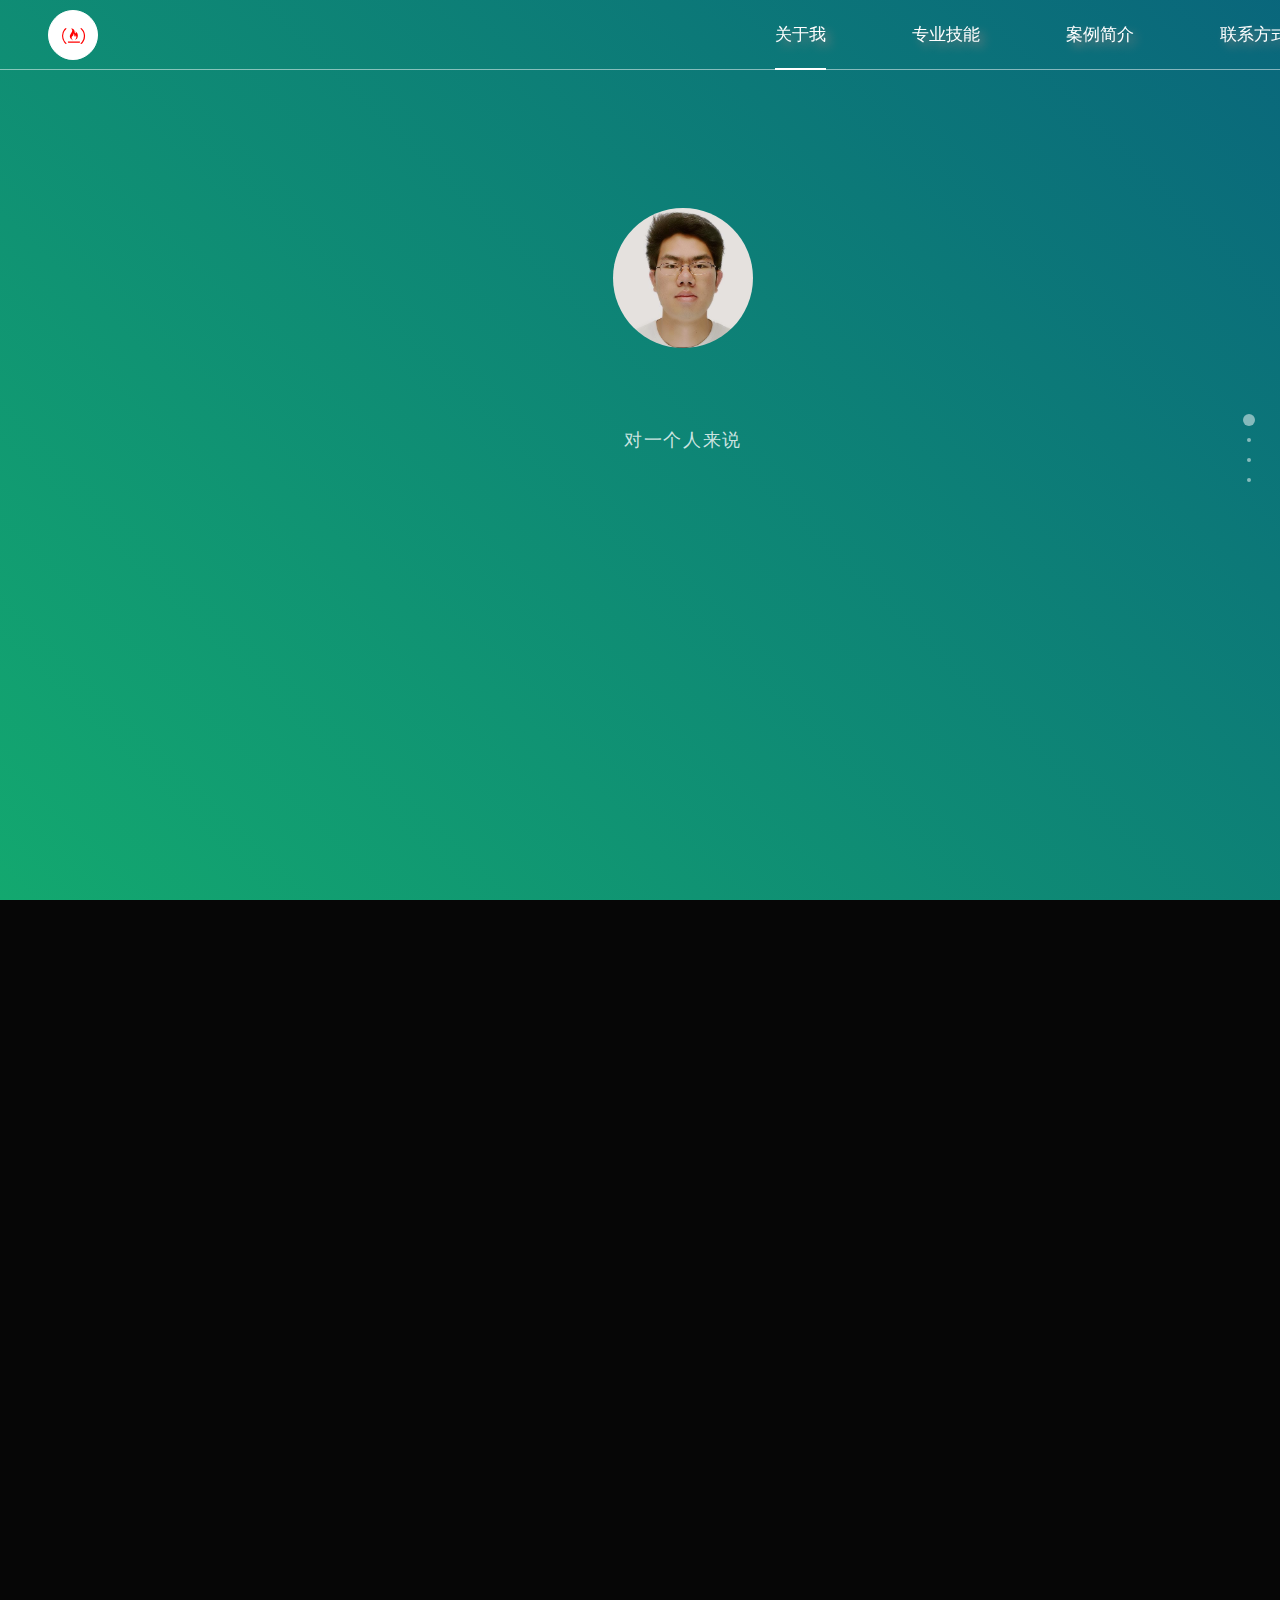
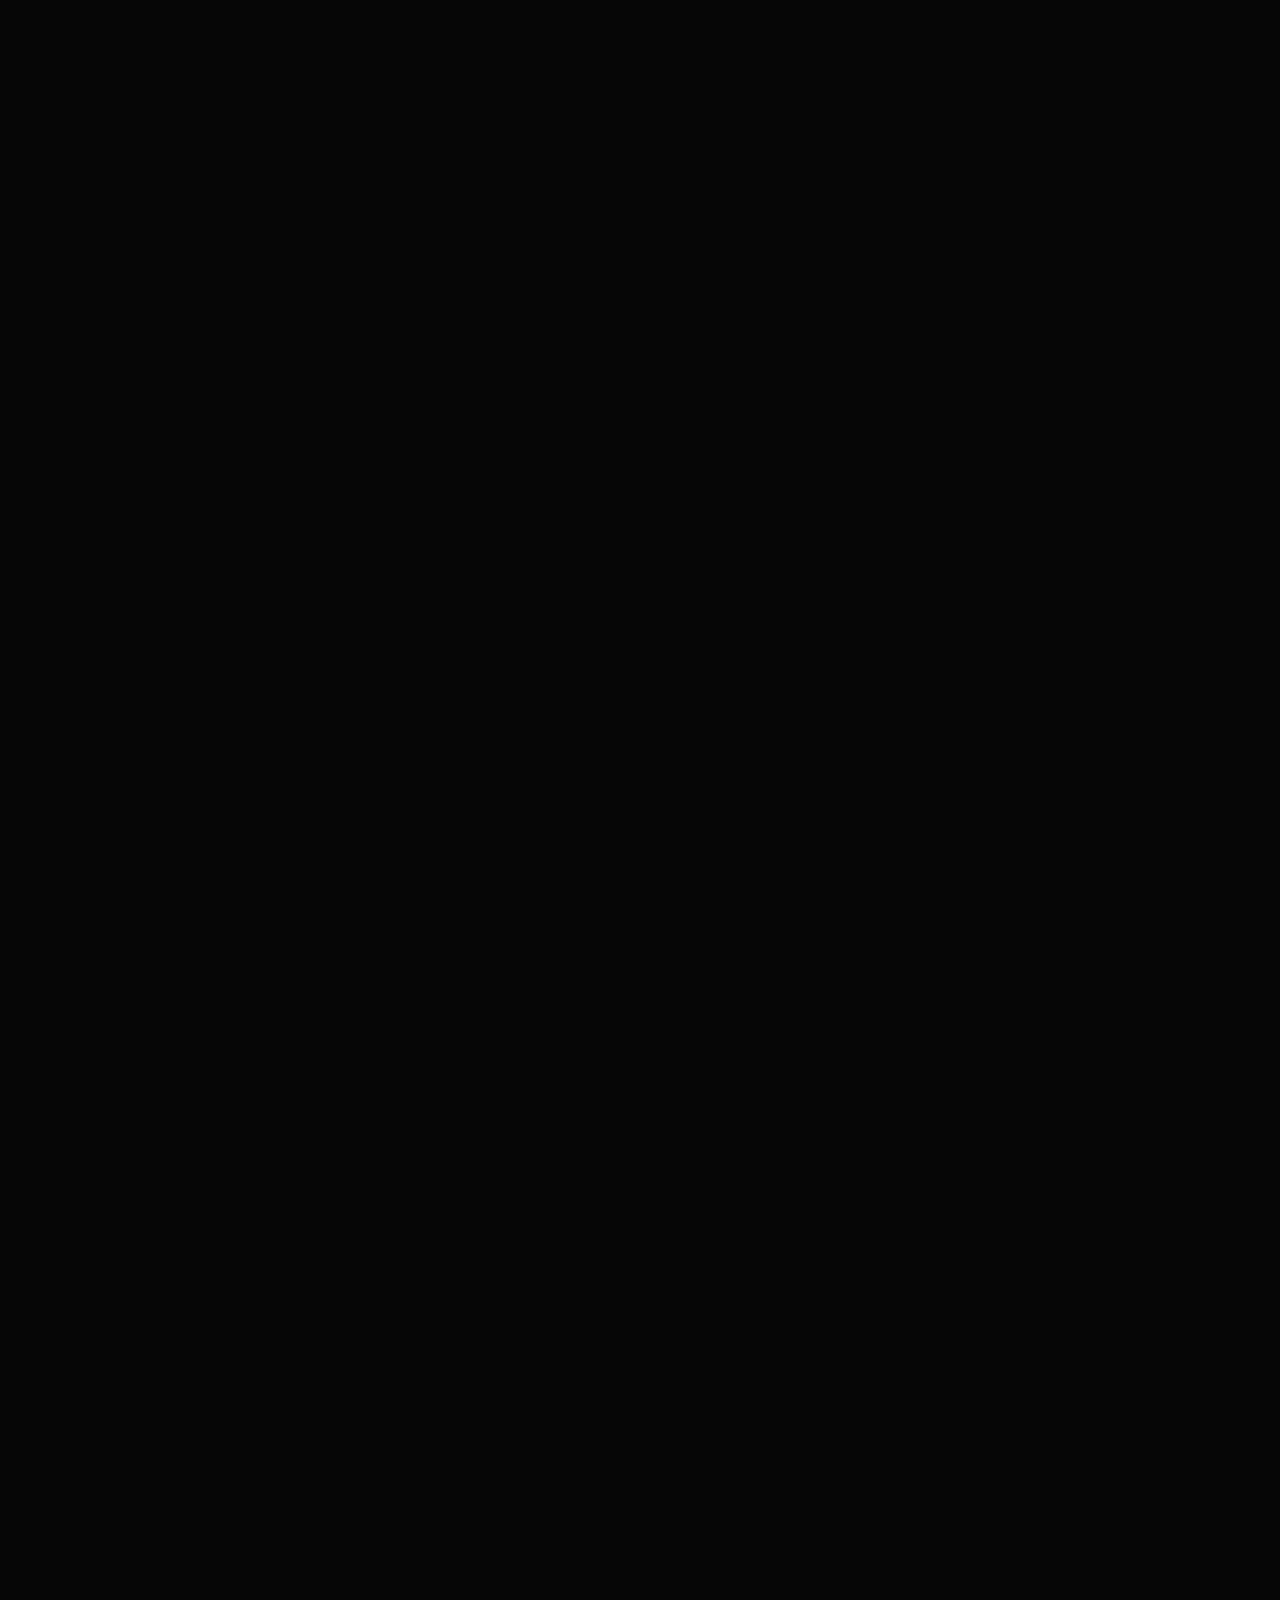
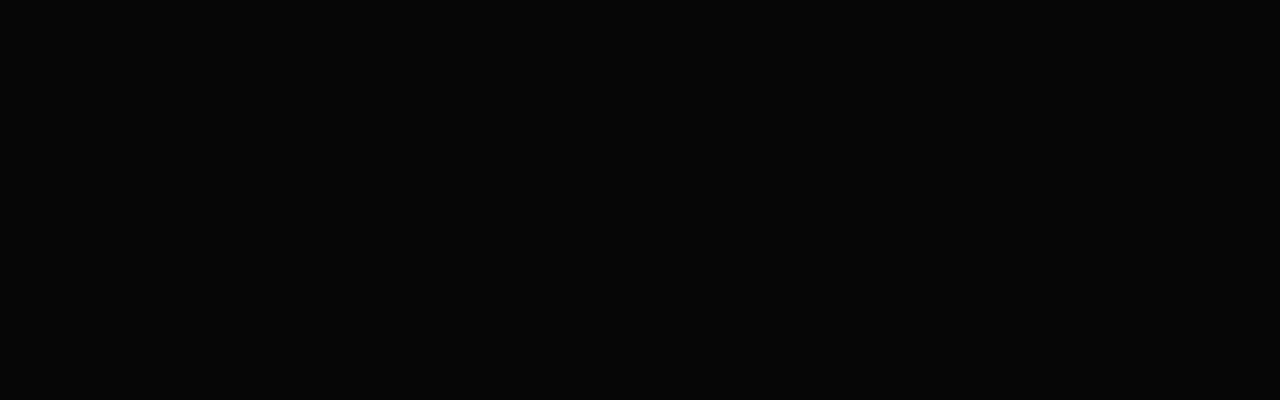
==== index.html @ 097d6f17 "create homepage" ====
<!DOCTYPE html>
<html lang="en">

<head>
    <meta charset="UTF-8">
    <meta name="viewport" content="width=device-width, initial-scale=1.0">
    <meta http-equiv="X-UA-Compatible" content="IE=edge,chrome=1" />
    <title>前端个人简历</title>
    <link rel="stylesheet" type="text/css" href="css/normalize.css">
    <link rel="stylesheet" type="text/css" href="css/font-awesome.css">
    <link rel="stylesheet" type="text/css" href="plugs/fullPage/jquery.fullPage.css">
    <link rel="stylesheet" type="text/css" href="plugs/wow/animate.min.css">
    <link rel="stylesheet" href="css/animate.css">
    <!-- 视差图片3d翻转效果插件 -->
    <link rel="stylesheet" href="plugs/parallaxPic3dreversal/css/htmleaf-demo.css">
    <link rel="stylesheet" href="plugs/parallaxPic3dreversal/css/style.css">
    <link rel="stylesheet" href="plugs/particles/style.css">
    <link rel="stylesheet" type="text/css" href="css/index.css">
    <!-- <script src="https://cdn.bootcss.com/jquery/1.7.2/jquery.min.js"></script> -->
    <script src="lib/jquery.min.js"></script>
    <script>
        window.jQuery || document.write('<script src="lib/jquery.min.js">\x3C/script>')
    </script>
    <script src="plugs/fullPage/jquery.fullPage.js"></script>
    <!--[if lt IE 10]>
    <link rel="stylesheet" href="./css/ie.css">
    <![endif]-->
    <script>
        window.onload = function () {
            document.getElementById('homelink').click();
        }
    </script>

    <style>
        .slide-one .left img {
            width: 30%;
            float: left;
            margin-left: 20px;
        }

        .slide-four .left img {
            width: 30%;
            float: left;
            margin-left: 18px;
        }

        .slide-two .left img{
            width: 30%;
            float: left;
            margin-left: 18px;
        }

        #demo {
            letter-spacing: .1rem;
            font-size: 2rem;
            line-height: 5rem;
        }
    </style>
    <style id="__web-inspector-hide-shortcut-style__" type="text/css">
        .__web-inspector-hide-shortcut__,
        .__web-inspector-hide-shortcut__ *,
        .__web-inspector-hidebefore-shortcut__::before,
        .__web-inspector-hideafter-shortcut__::after {
            visibility: hidden !important;
        }
    </style>

</head>

<body>

    <div id="menu-container" class="">
        <div class="logo">
            <i class="fa fa-free-code-camp" aria-hidden="true"></i>
        </div>
        <ul id="menu">
            <li data-menuanchor="page1" class="active">
                <a id="homelink" href="#page1">关于我</a>
            </li>
            <li data-menuanchor="page2">
                <a href="#page2">专业技能</a>
            </li>
            <li data-menuanchor="page3">
                <a href="#page3">案例简介</a>
            </li>
            <li data-menuanchor="page4">
                <a href="#page4">联系方式</a>
            </li>
        </ul>
    </div>
    <div id="fullpage">
        <div class="section" id="home">
            <div class="cicle">
                <div class="profile animate rollIn long delay5"></div>
            </div>
            <div class="introduction">
                <p id="demo">
                </p>
                <script>
                    // var str = '我叫尹志辉,27岁,职业前端开发<br>本人因为兴趣自学的编程,对于编程开发有很多自己的思考,喜欢学习尝试新技术<br>为了能提升技术视野,我来到深圳,这里有青年精神和创新氛围,期待和牛人一起共事,学习优秀的开发经验';
                    // var str = '未来已来,只是尚未流行 — 凯文·凯利';
                    // var str = '想像力比知识更重要，因为知识是有限的，而想像力概括着世界上的一切，推动着进步，并且是知识进化的源泉 - 爱因斯坦';
                    var str1 = '对一个人来说，所期望的不是别的，而仅仅是他能全力以赴和献身于一种美好事业 - 爱因斯坦'
                    var str2 = '与有趣的人，一起做很酷的事 - 佚名'
                    var text = [str1,str2][Math.round(Math.random())]
                    var i = 0;
                    var timer = setInterval('scrollit()', 100);

                    function scrollit() {
                        $('#demo').html((text.slice(0, i++) + ' '));
                        if (i > text.length) {
                            // i = 0;
                            clearInterval(timer);
                        }
                    }
                </script>
            </div>
            <!-- 粒子插件 -->
            <![if !IE]>
            <div id="particles-js" style="min-height:600px;">

            </div>
            <!-- <script src="plugs/particles/particles.min.js"></script>
            <script src="plugs/particles/app.js"></script> -->
            <![endif]>
            <div class="bg"></div>
        </div>
        <div class="section" id="action">
            <![if !IE]>
            <div class="wrapper">
                <div class="cols">
                    <div class="col_ action" ontouchstart="this.classList.toggle('hover');">
                        <div class="container">
                            <div class="front" style="background-image: url(img/6.jpg)">
                                <div class="inner">
                                    <div class="circleChart" id="2" data-value="0" style="position: relative;">
                                        <canvas class="circleChart_canvas" width="200" height="200" style="margin:1rem 0 0 1.2rem; display: block;"></canvas>
                                        <p class="circleChart_text" style="position: absolute; line-height: 170px; top: 0px; width: 100%; margin: 0px; padding: 0px; text-align: center; font-size: 28.5714px; font-weight: normal; font-family: sans-serif;">
                                        </p>
                                        <span>html5</span>
                                    </div>
                                </div>
                            </div>
                            <div class="back sec-native">
                                <div class="inner">
                                    <p>熟悉html5,能够书写语义合理,结构清晰,易维护的HTML结构.熟悉css3,理解css3盒子模型,能够处理主流浏览器兼容性问题.熟练使用原生js操作dom,ajax</p>
                                </div>
                            </div>
                        </div>
                    </div>
                    <div class="col_ action delay" ontouchstart="this.classList.toggle('hover');">
                        <div class="container">
                            <div class="front" style="background-image: url(img/2.jpg)">
                                <div class="inner">
                                    <div class="circleChart" id="2" data-value="0" style="position: relative;">
                                        <canvas class="circleChart_canvas" width="200" height="200" style="margin:1rem 0 0 1.2rem; display: block;"></canvas>
                                        <p class="circleChart_text" style="position: absolute; line-height: 170px; top: 0px; width: 100%; margin: 0px; padding: 0px; text-align: center; font-size: 28.5714px; font-weight: normal; font-family: sans-serif;">
                                        </p>
                                        <span>css3</span>
                                    </div>
                                </div>
                            </div>
                            <div class="back sec-framework">
                                <div class="inner">
                                    <p>熟练使用jquery.熟悉bootstrap开发响应式页面.理解mvc开发思想,熟悉vue,react,angular等框架开发单页应用</p>
                                </div>
                            </div>
                        </div>
                    </div>
                    <div class="col_ action delay2" ontouchstart="this.classList.toggle('hover');">
                        <div class="container">
                            <div class="front" style="background-image: url(img/3.jpg)">
                                <div class="inner">
                                    <div class="circleChart" id="2" data-value="0" style="position: relative;">
                                        <canvas class="circleChart_canvas" width="200" height="200" style="margin:1rem 0 0 1.2rem; display: block;"></canvas>
                                        <p class="circleChart_text" style="position: absolute; line-height: 170px; top: 0px; width: 100%; margin: 0px; padding: 0px; text-align: center; font-size: 28.5714px; font-weight: normal; font-family: sans-serif;">
                                        </p>
                                        <span>javascript</span>
                                    </div>
                                </div>
                            </div>
                            <div class="back sec-build">
                                <div class="inner">
                                    <p>熟悉sass等css预处理工具的使用,熟悉gulp进行压缩,打包,熟悉webpack等构建应用</p>
                                </div>
                            </div>
                        </div>
                    </div>
                    <div class="col_ action delay3" ontouchstart="this.classList.toggle('hover');">
                        <div class="container">
                            <div class="front" style="background-image: url(img/4.jpg)">
                                <div class="inner">
                                    <div class="circleChart" id="2" data-value="0" style="position: relative;">
                                        <canvas class="circleChart_canvas" width="200" height="200" style="margin:1rem 0 0 1.2rem; display: block;"></canvas>
                                        <p class="circleChart_text" style="position: absolute; line-height: 170px; top: 0px; width: 100%; margin: 0px; padding: 0px; text-align: center; font-size: 28.5714px; font-weight: normal; font-family: sans-serif;">
                                        </p>
                                        <span>jquery</span>
                                    </div>
                                </div>
                            </div>
                            <div class="back sec-server">
                                <div class="inner">
                                    <p>理解面向对象的编程思想,熟悉requirejs模块化开发,会使用git做代码管理,了解es6的语法</p>
                                </div>
                            </div>
                        </div>
                    </div>
                    <div class="col_ action delay3" ontouchstart="this.classList.toggle('hover');">
                        <div class="container">
                            <div class="front" style="background-image: url(img/5.jpg)">
                                <div class="inner">
                                    <div class="circleChart" id="2" data-value="0" style="position: relative;">
                                        <canvas class="circleChart_canvas" width="200" height="200" style="margin:1rem 0 0 1.2rem; display: block;"></canvas>
                                        <p class="circleChart_text" style="position: absolute; line-height: 170px; top: 0px; width: 100%; margin: 0px; padding: 0px; text-align: center; font-size: 28.5714px; font-weight: normal; font-family: sans-serif;">
                                        </p>
                                        <span>bootstrap</span>
                                    </div>
                                </div>
                            </div>
                            <div class="back sec-server">
                                <div class="inner">
                                    <p>熟悉服务器端nodejs的使用,可以用express框架搭建简单的服务器,熟悉数据库mongodb的使用</p>
                                </div>
                            </div>
                        </div>
                    </div>

                </div>
            </div>
            <![endif]>
            <!--[if IE]>
            <script>
                $(function() {
                    $('.skills ul').on('mouseenter', 'li', function(e) {
                        $this = $(this);
                        $this.children('.s-title').slideUp('slow', function() {
                            $this.children('.s-content').slideDown('slow', function() {
                            });
                        });
                    });
                })
            </script>
            <div class="skills">
                <ul>
                    <li class="s-html5">
                        <div class="s-title"><span>html5</span> <br><span>90%</span> </div>
                        <p class="s-content">熟悉html5新增标签的使用,熟悉css3选择器,背景及动画的应用,理解css3盒子模型,熟练使用原生js操作DOM和AJAX</p>
                    </li>
                    <li class="s-css3">
                        <div class="s-title"><span>css3</span> <br><span>90%</span> </div>
                        <p class="s-content">熟练运用jquery操作DOM/AJAX,熟悉bootstrap制作响应式页面,理解MVC开发思想,熟悉Vuejs,Reactjs,Angularjs等框架</p>
                    </li>
                    <li class="s-javascript">
                        <div class="s-title"><span>javascript</span> <br><span>90%</span> </div>
                        <p class="s-content">熟悉sass等css预处理工具的使用,熟悉gulp进行压缩,打包,熟悉webpack等构建应用</p>
                    </li>
                    <li class="s-jquery">
                        <div class="s-title"><span>jquery</span> <br><span>90%</span> </div>
                        <p class="s-content">理解面向对象的编程思想,熟悉requirejs模块化开发,会使用git做代码管理,了解es6的语法</p>
                    </li>
                    <li class="s-bootstrap">
                        <div class="s-title"><span>bootstrap</span> <br><span>90%</span> </div>
                        <p class="s-content">熟悉服务器端nodejs的使用,可以用express框架搭建简单的服务器,熟悉数据库mongodb的使用</p>
                    </li>
                </ul>
            </div>
            <![endif]-->
        </div>
        <div class="section" id="slider">
            <div class="slide">
                <div class="slide-four">
                    <div class="left">
                        <img src="./img/miniapp_0.jpg" alt="">
                        <img src="./img/miniapp_1.jpg" alt="">
                        <img src="./img/miniapp_2.jpg" alt="">
                    </div>
                    <div class="right">
                        <h4>天天口语秀小程序</h4>
                        <h5>技术点 : </h5>原生小程序代码
                        <h5>项目描述 :</h5>
                        <p>一个帮助英语学习者提升口语和听力的小程序
                            <br>整个项目做了分包改造，对许多代码做了封装和优化
                        </p>
                        <h5>项目收获 :</h5>
                        <p>熟悉了小程序的接口使用及整个制作流程
                        </p>
                        <p>
                            <h5>项目链接: 微信搜索天天口语秀
                                <!-- <a href="https://gitee.com/acadsoc/daily_oral_show_v15">https://gitee.com/acadsoc/daily_oral_show_v15</a> -->
                            </h5>
                        </p>
                    </div>
                </div>
            </div>
            <div class="slide">
                <div class="slide-one animate">
                    <div class="left">
                        <img src="./img/yougou-index.png" alt="">
                        <img src="./img/yougou-sort.png" alt="">
                        <img src="./img/yougou-salse.png" alt="">
                    </div>
                    <div class="right">
                        <h4>优购商城</h4>
                        <h5>技术点: </h5>html5,css3,mint-ui,vue全家桶,git
                        <h5>项目描述 :</h5>
                        <p>移动web商城,项目基于vue全家桶和mint-ui开发
                            <br>实现了首页,分类,限时抢购,购物车,个人中心等多个页面
                        </p>
                        <h5>项目收获 :</h5>
                        <p>熟悉了vue全家桶和组件化开发
                            <br>熟悉nodejs搭建简单服务器
                        </p>
                        <p>
                            <h5>项目链接:
                                <a href=" https://zhihuiyin.github.io/work/"> https://zhihuiyin.github.io/work/</a>
                            </h5>
                        </p>
                    </div>
                </div>
            </div>
            <div class="slide">
                <div class="slide-two">
                    <div class="left">
                        <img src="./img/fdqw_0.jpg" alt="">
                        <img src="./img/fdqw_1.jpg" alt="">
                        <img src="./img/fdqw_2.jpg" alt="">
                    </div>
                    <div class="right">
                        <h4>福豆趣玩小程序</h4>
                        <h5>技术点 : </h5>原生小程序代码
                        <h5>项目描述 :</h5>
                        <p>一个转盘游戏小程序
                            <br>前端后端分类，模块化开发，自定义组件
                        </p>
                        <h5>项目收获 :</h5>
                        <p>熟练小程序自定义组件使用
                            <br>熟练模块化开发，封装
                        </p>
                        <p>
                            <h5>项目链接: 微信搜索福豆趣玩
                                <!-- <a href="http://xunlei.applinzi.com">http://xunlei.applinzi.com</a> -->
                            </h5>
                        </p>
                    </div>
                </div>
            </div>
            <div class="slide">
                <div class="slide-three">
                    <div class="left">
                        <img src="./img/blog.png" alt="">
                    </div>
                    <div class="right">
                        <h4>个人博客</h4>
                        <h5>技术点 : </h5>html,css,bootstrap,jquery
                        <h5>项目描述 :</h5>
                        <p>个人项目,全部页面基于bootstrap.css构建
                            <br>在桌面和移动端都有较好的呈现
                        </p>
                        <h5>项目收获 :</h5>
                        <p>熟悉原生js、jQuery及git的使用
                            <br>熟悉应用bootstrap的页面布局
                        </p>
                        <p>
                            <h5>项目链接:
                                <a href="https://zhihuiyin.github.io/">https://zhihuiyin.github.io/</a>
                            </h5>
                        </p>
                    </div>
                </div>
            </div>

        </div>
        <div class="section active">
            <style>
                .content {
                    margin: 10rem auto 0rem;
                    height: 2rem;
                    color: white;
                    font-weight: 300;
                    font-size: 1.5rem;
                    transition: all 2s ease;
                }
            </style>
            <div class="content animate">
                &nbsp;
            </div>
            <div class="contact">
                <ul>
                    <li class='animate write' data-text='15019457705'>
                        <a href="#" class="fa fa-mobile fa-lg" aria-hidden="true"></a>
                    </li>
                    <li class='animate delay write' data-text='15019457705@163.com'>
                        <a href="#" class="fa fa-envelope" aria-hidden="true"></a>
                    </li>
                    <li class='animate delay2 write' data-text='https://github.com/BlueFantast'>
                        <a href="#" class="fa fa-github fa-lg" aria-hidden="true"></a>
                    </li>
                    <li class='animate delay3 write' data-text='wei_xin_chenchen'>
                        <a href="#" class="fa fa-weixin" aria-hidden="true"></a>
                    </li>
                    <li class='animate delay4 write' data-text='2235045160'>
                        <a href="#" class="fa fa-qq" aria-hidden="true"></a>
                    </li>
                </ul>
            </div>
            <script>
                $('.write').mouseenter(function () {
                    var $text = $(this).attr('data-text');
                    var k = 0;
                    var writer = setInterval(function () {
                        $('.content').text(($text.slice(0, k++) + ''));
                        if (k == $text.length + 1) {
                            clearInterval(writer);
                        }
                    }, Math.round(Math.random() * 100));
                });
            </script>
            <div class="gohome">
                <img src="./img/rocket1.png" alt="">
            </div>
            <div class="copyright">
                © Yinzhihui. Design.
            </div>
        </div>
    </div>
    <!-- 百分比插件 -->
    <![if !IE]>
    <script src="plugs/circleChart/dist/circleChart.min.js"></script>
    <script src="plugs/flux/flux.min.js"></script>
    <![endif]>
    <script>
        $(function () {
            $('#fullpage').fullpage({
                sectionsColor: ['#BCD0CE', '#005669', '#109085', '#348cb2'],
                navigation: true,
                loopBottom: true,
                anchors: ['page1', 'page2', 'page3', 'page4'],
                menu: '#menu',
                afterLoad: function (anchorLink, index) {
                    if (index == 1) {
                        $('#menu').removeClass('active');

                        $('#home p').addClass('animate');

                        $('.slide-one').hide();

                        $('.contact p').hide();
                        $('.active h1').removeClass('fadeIn');
                        $('.contact p').eq(0).removeClass('zoomInDown');
                        $('.contact p').eq(1).removeClass('zoomIn');
                        $('.contact p').eq(2).removeClass('zoomInUp');
                    }
                    if (index == 2) {
                        if (!isIE()) {
                            $('.action').addClass('riseTop animate');
                            setTimeout(function () {
                                $(".circleChart").circleChart({
                                    size: 160,
                                    value: 90,
                                    color: "rgba(255,255,255,.8)",
                                    backgroundColor: "rgba(255,255,255,0.5)",
                                    text: 0,
                                    onDraw: function (el, circle) {
                                        circle.text(Math.round(circle.value) +
                                            "%");
                                    }
                                });
                            }, 1000);
                        }
                    }
                    if (index == 3) {
                        $('.slide-one').show().addClass('fadeInUp');
                        if (isIE()) {
                            $('.slide-one').fadeIn('slow');
                        }
                    }
                    if (index == 4) {
                        $('.contact ul').css('display', 'block');
                        $('.contact ul li').addClass('zoomInUp');
                        // console.dir($('.contact ul li'));slideInUp,fadeInUp,zoomInUp
                        // $('.contact ul li').eq(0).addClass('slideInUp');
                    }
                },
                onLeave: function (index, nextIndex, direction) {
                    if (index == 1) {
                        $('#home p').removeClass('animate');
                        $('#menu').addClass('active');
                    }
                    if (index == 2) {
                        $('.action').removeClass('riseTop animate');
                    }
                    if (index == 3) {
                        $('.slide-one').removeClass('fadeInUp').hide();
                    }
                    if (index == 4) {
                        $('.contact ul li').removeClass('zoomInUp');
                        $('.contact ul').css('display', 'none');
                    }
                },

            });
            $('.gohome').click(function () {
                $.fn.fullpage.moveTo(1, 0);
            });

            // 判断是不是ie浏览器
            function isIE() {
                if (!!window.ActiveXObject || "ActiveXObject" in window)
                    return true;
                else
                    return false;
            };
        });
    </script>
    <!--[if lt IE 10]>
        <script>
            setTimeout(function() {
            $(document).ready(function() {
                if (confirm('您的浏览器版本太低了,请更新到最新版!')) {
                    window.open("http://www.google.cn/chrome/browser/desktop/index.html");
                }
            });
        }, 2500);
        </script>
    <![endif]-->
    <script src="../commons/jsplugin.js"></script>
</body>

</html>
---- plugs/parallaxPic3dreversal/css/htmleaf-demo.css ----
@font-face {
	font-family: 'icomoon';
	src:url('../fonts/icomoon.eot?rretjt');
	src:url('../fonts/icomoon.eot?#iefixrretjt') format('embedded-opentype'),
		url('../fonts/icomoon.woff?rretjt') format('woff'),
		url('../fonts/icomoon.ttf?rretjt') format('truetype'),
		url('../fonts/icomoon.svg?rretjt#icomoon') format('svg');
	font-weight: normal;
	font-style: normal;
}

[class^="icon-"], [class*=" icon-"] {
	font-family: 'icomoon';
	speak: none;
	font-style: normal;
	font-weight: normal;
	font-variant: normal;
	text-transform: none;
	line-height: 1;

	/* Better Font Rendering =========== */
	-webkit-font-smoothing: antialiased;
	-moz-osx-font-smoothing: grayscale;
}

body, html { font-size: 100%; 	padding: 0; margin: 0;}

/* Reset */
*,
*:after,
*:before {
	-webkit-box-sizing: border-box;
	-moz-box-sizing: border-box;
	box-sizing: border-box;
}

/* Clearfix hack by Nicolas Gallagher: http://nicolasgallagher.com/micro-clearfix-hack/ */
.clearfix:before,
.clearfix:after {
	content: " ";
	display: table;
}

.clearfix:after {
	clear: both;
}

body{
	background: #494A5F;
	color: #D5D6E2;
	font-weight: 500;
	font-size: 1.05em;
	font-family: "Microsoft YaHei","Segoe UI", "Lucida Grande", Helvetica, Arial,sans-serif;
}
.htmleaf-links a{ color: rgba(255, 255, 255, 0.6);outline: none;text-decoration: none;-webkit-transition: 0.2s;transition: 0.2s;}
.htmleaf-links a:hover,.htmleaf-links a:focus{color:#74777b;text-decoration: none;}
.htmleaf-container{
	margin: 0 auto;
}

.bgcolor-1 { background: #f0efee; }
.bgcolor-2 { background: #f9f9f9; }
.bgcolor-3 { background: #e8e8e8; }/*light grey*/
.bgcolor-4 { background: #2f3238; color: #fff; }/*Dark grey*/
.bgcolor-5 { background: #df6659; color: #521e18; }/*pink1*/
.bgcolor-6 { background: #2fa8ec; }/*sky blue*/
.bgcolor-7 { background: #d0d6d6; }/*White tea*/
.bgcolor-8 { background: #3d4444; color: #fff; }/*Dark grey2*/
.bgcolor-9 { background: #ef3f52; color: #fff;}/*pink2*/
.bgcolor-10{ background: #64448f; color: #fff;}/*Violet*/
.bgcolor-11{ background: #3755ad; color: #fff;}/*dark blue*/
.bgcolor-12{ background: #3498DB; color: #fff;}/*light blue*/
.bgcolor-20{ background: #494A5F;color: #D5D6E2;}
/* Header */
.htmleaf-header{
	padding: 1em 190px 1em;
	letter-spacing: -1px;
	text-align: center;
	background: #66677c;
}
.htmleaf-header h1 {
	color: #D5D6E2;
	font-weight: 600;
	font-size: 2em;
	line-height: 1;
	margin-bottom: 0;
}
.htmleaf-header h1 span {
	display: block;
	font-size: 60%;
	font-weight: 400;
	padding: 0.8em 0 0.5em 0;
	color: #c3c8cd;
}
/*nav*/
.htmleaf-demo a{color: #fff;text-decoration: none;}
.htmleaf-demo{width: 100%;padding-bottom: 1.2em;}
.htmleaf-demo a{display: inline-block;margin: 0.5em;padding: 0.6em 1em;border: 3px solid #fff;font-weight: 700;}
.htmleaf-demo a:hover{opacity: 0.6;}
.htmleaf-demo a.current{background:#1d7db1;color: #fff; }
/* Top Navigation Style */
.htmleaf-links {
	position: relative;
	display: inline-block;
	white-space: nowrap;
	font-size: 1.5em;
	text-align: center;
}

.htmleaf-links::after {
	position: absolute;
	top: 0;
	left: 50%;
	margin-left: -1px;
	width: 2px;
	height: 100%;
	background: #dbdbdb;
	content: '';
	-webkit-transform: rotate3d(0,0,1,22.5deg);
	transform: rotate3d(0,0,1,22.5deg);
}

.htmleaf-icon {
	display: inline-block;
	margin: 0.5em;
	padding: 0em 0;
	width: 1.5em;
	text-decoration: none;
}

.htmleaf-icon span {
	display: none;
}

.htmleaf-icon:before {
	margin: 0 5px;
	text-transform: none;
	font-weight: normal;
	font-style: normal;
	font-variant: normal;
	font-family: 'icomoon';
	line-height: 1;
	speak: none;
	-webkit-font-smoothing: antialiased;
}
/* footer */
.htmleaf-footer{width: 100%;padding-top: 10px;}
.htmleaf-small{font-size: 0.8em;}
.center{text-align: center;}
/****/
.related {
	color: #fff;
	background: #494A5F;
	text-align: center;
	font-size: 1.25em;
	padding: 0.5em 0;
	overflow: hidden;
}

.related > a {
	vertical-align: top;
	width: calc(100% - 20px);
	max-width: 340px;
	display: inline-block;
	text-align: center;
	margin: 20px 10px;
	padding: 25px;
	font-family: "Microsoft YaHei","宋体","Segoe UI", "Lucida Grande", Helvetica, Arial,sans-serif, FreeSans, Arimo;
}
.related a {
	display: inline-block;
	text-align: left;
	margin: 20px auto;
	padding: 10px 20px;
	opacity: 0.8;
	-webkit-transition: opacity 0.3s;
	transition: opacity 0.3s;
	-webkit-backface-visibility: hidden;
	text-decoration: none;
}

.related a:hover,
.related a:active {
	opacity: 1;
}

.related a img {
	max-width: 100%;
	opacity: 0.8;
	border-radius: 4px;
}
.related a:hover img,
.related a:active img {
	opacity: 1;
}
.related h3{font-family: "Microsoft YaHei", sans-serif;font-size: 1.2em}
.related a h3 {
	font-size: 0.85em;
	font-weight: 300;
	margin-top: 0.15em;
	color: #fff;
}
/* icomoon */
.icon-htmleaf-home-outline:before {
	content: "\e5000";
}

.icon-htmleaf-arrow-forward-outline:before {
	content: "\e5001";
}

@media screen and (max-width: 1024px) {
	.htmleaf-header {
		padding: 2em 10% 2em;
	}
	.htmleaf-header h1 {
        font-size:1.4em;
    }
    .htmleaf-links{font-size: 1.4em}
}

@media screen and (max-width: 960px) {
	.htmleaf-header {
		padding: 2em 10% 2em;
	}
	.htmleaf-header h1 {
        font-size:1.2em;
    }
    .htmleaf-links{font-size: 1.2em}
    .related h3{font-size: 1em;}
	.related a h3 {
		font-size: 0.8em;
	}
}

@media screen and (max-width: 766px) {
	.htmleaf-header h1 {
        font-size:1.3em;
    }
    .htmleaf-links{font-size: 1.3em}
}

@media screen and (max-width: 640px) {
	.htmleaf-header {
		padding: 2em 10% 2em;
	}
	.htmleaf-header h1 {
        font-size:1em;
    }
    .htmleaf-links{font-size: 1em}
    .related h3{font-size: 0.8em;}
	.related a h3 {
		font-size: 0.6em;
	}
}
---- plugs/parallaxPic3dreversal/css/style.css ----
* {
    margin: 0;
    padding: 0;
    -webkit-box-sizing: border-box;
    box-sizing: border-box;
}


/*h1{
  font-size: 2.5rem;
  font-family: 'Montserrat';
  font-weight: normal;
  color: #444;
  text-align: center;
  margin: 2rem 0;
}*/

.wrapper {
    width: 90%;
    /* margin: 0 auto; */
    margin: 6rem auto 0;
    max-width: 80rem;
}

.cols {
    display: -webkit-box;
    display: -ms-flexbox;
    display: flex;
    -ms-flex-wrap: wrap;
    flex-wrap: wrap;
    -webkit-box-pack: center;
    -ms-flex-pack: center;
    justify-content: center;
}

.col {
    width: calc(25% - 2rem);
    /* margin: 1rem; */
    margin: 1rem 3rem;
    cursor: pointer;
}

.container {
    -webkit-transform-style: preserve-3d;
    transform-style: preserve-3d;
    -webkit-perspective: 1000px;
    perspective: 1000px;
}

.front,
.back {
    background-size: cover;
    background-position: center;
    -webkit-transition: -webkit-transform .7s cubic-bezier(0.4, 0.2, 0.2, 1);
    transition: -webkit-transform .7s cubic-bezier(0.4, 0.2, 0.2, 1);
    -o-transition: transform .7s cubic-bezier(0.4, 0.2, 0.2, 1);
    transition: transform .7s cubic-bezier(0.4, 0.2, 0.2, 1);
    transition: transform .7s cubic-bezier(0.4, 0.2, 0.2, 1), -webkit-transform .7s cubic-bezier(0.4, 0.2, 0.2, 1);
    -webkit-backface-visibility: hidden;
    backface-visibility: hidden;
    text-align: center;
    /* min-height: 280px; */
    min-height: 230px;
    height: auto;
    border-radius: 10px;
    color: #fff;
    font-size: 1.5rem;
}

.back {
    background: #cedce7;
    background: -webkit-linear-gradient(45deg, #cedce7 0%, #596a72 100%);
    background: -o-linear-gradient(45deg, #cedce7 0%, #596a72 100%);
    background: linear-gradient(45deg, #cedce7 0%, #596a72 100%);
}

.front:after {
    position: absolute;
    top: 0;
    left: 0;
    z-index: 1;
    width: 100%;
    height: 100%;
    content: '';
    display: block;
    opacity: .6;
    background-color: #000;
    -webkit-backface-visibility: hidden;
    backface-visibility: hidden;
    border-radius: 10px;
}

.container:hover .front,
.container:hover .back {
    -webkit-transition: -webkit-transform .7s cubic-bezier(0.4, 0.2, 0.2, 1);
    transition: -webkit-transform .7s cubic-bezier(0.4, 0.2, 0.2, 1);
    -o-transition: transform .7s cubic-bezier(0.4, 0.2, 0.2, 1);
    transition: transform .7s cubic-bezier(0.4, 0.2, 0.2, 1);
    transition: transform .7s cubic-bezier(0.4, 0.2, 0.2, 1), -webkit-transform .7s cubic-bezier(0.4, 0.2, 0.2, 1);
}

.back {
    position: absolute;
    top: 0;
    left: 0;
    width: 100%;
}

.inner {
    -webkit-transform: translateY(-50%) translateZ(60px) scale(0.94);
    transform: translateY(-50%) translateZ(60px) scale(0.94);
    top: 50%;
    position: absolute;
    left: 0;
    width: 100%;
    padding: 2rem;
    -webkit-box-sizing: border-box;
    box-sizing: border-box;
    outline: 1px solid transparent;
    -webkit-perspective: inherit;
    perspective: inherit;
    z-index: 2;
}

.container .back {
    -webkit-transform: rotateY(180deg);
    transform: rotateY(180deg);
    -webkit-transform-style: preserve-3d;
    transform-style: preserve-3d;
}

.container .front {
    -webkit-transform: rotateY(0deg);
    transform: rotateY(0deg);
    -webkit-transform-style: preserve-3d;
    transform-style: preserve-3d;
}

.container:hover .back {
    -webkit-transform: rotateY(0deg);
    transform: rotateY(0deg);
    -webkit-transform-style: preserve-3d;
    transform-style: preserve-3d;
}

.container:hover .front {
    -webkit-transform: rotateY(-180deg);
    transform: rotateY(-180deg);
    -webkit-transform-style: preserve-3d;
    transform-style: preserve-3d;
}

.front .inner p {
    font-size: 2rem;
    margin-bottom: 2rem;
    position: relative;
}

.front .inner p:after {
    content: '';
    width: 4rem;
    height: 2px;
    position: absolute;
    background: #C6D4DF;
    display: block;
    left: 0;
    right: 0;
    margin: 0 auto;
    bottom: -.75rem;
}

.front .inner span {
    color: rgba(255, 255, 255, 0.7);
    font-family: 'Montserrat';
    font-weight: 300;
    display: block;
    margin-top: -.5rem;
}

.back .inner p {
    font-size: 1rem;
    line-height: 1.5rem;
    text-align: left;
}

@media screen and (max-width: 64rem) {
    .col {
        width: calc(33.333333% - 2rem);
    }
}

@media screen and (max-width: 48rem) {
    .col {
        width: calc(50% - 2rem);
    }
}

@media screen and (max-width: 32rem) {
    .col {
        width: 100%;
        margin: 0 0 2rem 0;
    }
}
---- plugs/particles/style.css ----
/* =============================================================================
   HTML5 CSS Reset Minified - Eric Meyer
   ========================================================================== */

html,
body,
div,
span,
object,
iframe,
h1,
h2,
h3,
h4,
h5,
h6,
p,
blockquote,
pre,
abbr,
address,
cite,
code,
del,
dfn,
em,
img,
ins,
kbd,
q,
samp,
small,
strong,
sub,
sup,
var,
b,
i,
dl,
dt,
dd,
ol,
ul,
li,
fieldset,
form,
label,
legend,
table,
caption,
tbody,
tfoot,
thead,
tr,
th,
td,
article,
aside,
canvas,
details,
figcaption,
figure,
footer,
header,
hgroup,
menu,
nav,
section,
summary,
time,
mark,
audio,
video {
    margin: 0;
    padding: 0;
    border: 0;
    outline: 0;
    font-size: 100%;
    vertical-align: baseline;
    background: transparent
}

body {
    line-height: 1
}

article,
aside,
details,
figcaption,
figure,
footer,
header,
hgroup,
menu,
nav,
section {
    display: block
}

nav ul {
    list-style: none
}

blockquote,
q {
    quotes: none
}

blockquote:before,
blockquote:after,
q:before,
q:after {
    content: none
}

a {
    margin: 0;
    padding: 0;
    font-size: 100%;
    vertical-align: baseline;
    background: transparent;
    text-decoration: none
}

mark {
    background-color: #ff9;
    color: #000;
    font-style: italic;
    font-weight: bold
}

del {
    text-decoration: line-through
}

abbr[title],
dfn[title] {
    border-bottom: 1px dotted;
    cursor: help
}

table {
    border-collapse: collapse;
    border-spacing: 0
}

hr {
    display: block;
    height: 1px;
    border: 0;
    border-top: 1px solid #ccc;
    margin: 1em 0;
    padding: 0
}

input,
select {
    vertical-align: middle
}

li {
    list-style: none
}


/* =============================================================================
   My CSS
   ========================================================================== */


/* ---- base ---- */

html,
body {
    width: 100%;
    height: 100%;
    background-color: #060606;
}

html {
    -webkit-tap-highlight-color: rgba(0, 0, 0, 0);
}

body {
    font: normal 75% Arial, Helvetica, sans-serif;
}

canvas {
    display: block;
    vertical-align: bottom;
}


/* ---- stats.js ---- */

.count-particles {
    background: #000022;
    position: absolute;
    top: 48px;
    left: 0;
    width: 80px;
    color: #13E8E9;
    font-size: .8em;
    text-align: left;
    text-indent: 4px;
    line-height: 14px;
    padding-bottom: 2px;
    font-family: Helvetica, Arial, sans-serif;
    font-weight: bold;
}

.js-count-particles {
    font-size: 1.1em;
}

#stats,
.count-particles {
    -webkit-user-select: none;
    margin-top: 5px;
    margin-left: 5px;
}

#stats {
    border-radius: 3px 3px 0 0;
    overflow: hidden;
}

.count-particles {
    border-radius: 0 0 3px 3px;
}


/* ---- particles.js container ---- */

#particles-js {
    width: 100%;
    height: 100%;
    /* background-color: #002B5A; */
    background-image: url('');
    background-size: cover;
    background-position: 50% 50%;
    background-repeat: no-repeat;
}
---- css/index.css ----
@charset "UTF-8";
html,
body {
    width: 100%;
    height: 100%;
    margin: 0;
    padding: 0;
    min-width:1366px;
}

* {
    -webkit-transition: all 1s ease;
    transition: all 1s ease;
}

a {
    text-decoration: none;
    color: white;
}

#menu-container {
    height: 4.4rem;
    width: 100%;
    min-width: inherit;
    margin: 0;
    position: fixed;
    line-height: 35px;
    border-bottom: 1px solid rgba(255, 255, 255, .5);
    list-style-type: none;
    z-index: 70;
}

#menu-container.active {
    line-height: 2rem;
}

#menu-container .logo {
    display:inline-block;
    width: 50px;
    height: 50px;
    border-radius: 25px;
    border: 1px solid #fff;
    color: lightyellow;
    font-size: 1.5em;
    text-align: center;
    line-height: 50px;
    margin: .6rem 0 0 3rem;
    text-shadow: none;
}

#menu-container:hover .logo {
    background-color: white;
    color: red;
}

#menu-container .logo:hover {
    background-color: white;
    color: red;
}

#menu{
    float:right;
}

#menu-container li {
    float: left;
    margin: 0 70px 0 0;
    height: 100%;
    padding: 0 .5rem;
    line-height: 42px;
    font-size: 14px;
    text-shadow: 5px 5px 10px grey;
}

#menu-container li:hover {
    background-color: rgba(0, 0, 0, .2);
}

#menu .active a::after {
    content: "";
    display: block;
    width: calc(100%);
    transition: all 0.3s ease;
}

#menu-container a {
    position: relative;
    display: inline-block;
    width: auto;
    padding: 14px 0;
    color: white;
    text-decoration: none;
    font-size: 1.2em;
}


/* 鼠标移入下画出下划线效果 */

#menu-container a::after {
    content: "";
    display: block;
    width: 0;
    height: 2px;
    background-color: white;
    position: absolute;
    opacity: 1;
    bottom: 0;
    /* left: 15px; */
    /* right: auto; */
    /* top: auto; */
    transition: all 0.3s ease;
}

#menu-container a:hover::after {
    content: "";
    display: block;
    width: calc(100%);
    transition: all 0.3s ease;
}

#fp-nav ul li a span {
    background-color: rgba(255, 255, 255, .5);
}

#fullpage .section:nth-child(1) p {
    /* text-shadow: 2px 2px 10px white; */
    font-size: 1.1rem;
    font-weight: 500;
    color: rgba(255, 255, 255, .8);
    /* line-height: 2rem;
    letter-spacing: .2rem; */
}

#fullpage .cicle {
    /* margin: 14rem 0 0 38rem; */
    /* width: 145px;
    height: 145px; */
    position: fixed;
    width: 100%;
    height: 100%;
    pointer-events: none;
}

#fullpage .profile {
    width: 140px;
    height: 140px;
    margin: 13rem auto 0;
    border-radius: 100px;
    background-image: url('../img/yzh.jpg');
    background-position: 15px 0px;
    background-size: contain;
}

#fullpage .introduction {
    margin: 25rem 0 0 0;
    line-height: 2.5rem;
    position: fixed;
    width: 100%;
    height: 10rem;
    pointer-events: none;
}

#fullpage .section {
    min-width: 1366px;
    height:100%;
    text-align: center;
}

#fullpage .section h4 {
    font-size: 1.5em;
    font-weight: 400;
    color: black;
    text-shadow: 5px 5px 10px gray;
}

#fullpage .section:nth-child(1) {
    position: relative;
    background-image: linear-gradient(-136deg, rgb(9, 100, 124) 0%, rgb(19, 168, 111) 100%);
}

#fullpage .section:nth-child(2) {
    min-width:1366px;
    /* padding-left: 30px; */
}

.skillhead {
    margin: 120px auto 50px;
    color: white;
    font-size: 30px;
}

.sectionhead {
    position: absolute;
    margin: 125px 0 0 625px;
    color: white;
    font-size: 30px;
}

.action {
    opacity: 0;
    -webkit-transform: translate(0, 400px);
    transform: translate(0, 400px);
}

div[class^='sec-'] {
    width: 220px;
    height: 380px;
    margin: 0px 50px 80px;
    background-color: rgba(255, 255, 255, .1);
    border: 1px solid white;
    border-radius: 20px;
    color: white;
    float: left;
}

.fp-tableCell{
    min-width:1366px;
}

.fp-controlArrow.fp-prev {
    left: 50px;
    margin-top: 0;
    border-width: 25px 25px 25px 0;
    border-color: transparent rgba(255, 255, 255, 0.1) transparent transparent;
}

.fp-controlArrow.fp-prev:hover {
    border-color: transparent rgba(255, 255, 255, .8) transparent transparent;
}

.fp-controlArrow.fp-next {
    right: 50px;
    margin-top: 0;
    border-width: 25px 0 25px 25px;
    border-color: transparent transparent transparent rgba(255, 255, 255, 0.1);
}

.fp-controlArrow.fp-next:hover {
    border-color: transparent transparent transparent rgba(255, 255, 255, .8);
}

.col_{
    width: calc(25% - 2rem);
    /* margin: 1rem; */
    margin: 1rem 3rem;
    cursor: pointer;
}

@-webkit-keyframes riseHight {
    0% {
        -webkit-transform: translateZ(0);
        transform: translateZ(0);
    }
    100% {
        -webkit-transform: translateZ(20px);
        transform: translateZ(20px);
    }
}

@keyframes riseHight {
    0% {
        -webkit-transform: translateZ(0);
        transform: translateZ(0);
    }
    100% {
        -webkit-transform: translateZ(20px);
        transform: translateZ(20px);
    }
}

div[class^='sec-']:hover {
    -webkit-box-shadow: 10px 10px 20px gray;
    box-shadow: 10px 10px 20px gray;
    -webkit-perspective: 1000px;
    perspective: 1000px;
    -webkit-transform: scale3d(1.05, 1.05, 1.05);
    transform: scale3d(1.05, 1.05, 1.05);
}

div[class^='sec-'].active {
    -webkit-transform: rotateY(360deg);
    transform: rotateY(360deg);
}

div[class^='sec-'] h3 {
    font-weight: 500;
}

div[class^='sec-'] p {
    word-break: break-all;
    margin: 10px;
    line-height: 20px;
}

i[class^='icon-'] {
    display: inline-block;
    width: 30px;
    height: 30px;
    margin-left: 10px;
    background-size: 30px 30px;
}

.icon-html5 {
    background: url('../images/qd_icons/html5.png');
}

.icon-css3 {
    background: url('../images/qd_icons/css3.png');
}

.icon-js {
    background: url('../images/qd_icons/js1.png');
}

.icon-jquery {
    background: url('../images/qd_icons/jquery.png');
}

.icon-bootstrap {
    background: url('../images/qd_icons/bootstrap.png');
}

.icon-sass {
    background: url('../images/qd_icons/sass.png');
}

.icon-vue {
    background: url('../images/qd_icons/vue.png');
}

.icon-angular {
    background: url('../images/qd_icons/angular.png');
}

.icon-react {
    background: url('../images/qd_icons/react.png');
}

.icon-gulp {
    background: url('../images/qd_icons/gulp.png');
}

.icon-webpack {
    background: url('../images/qd_icons/webpack.png');
}

.icon-node {
    background: url('../images/qd_icons/nodejs.png');
}

.icon-mongodb {
    background: url('../images/qd_icons/mongodb.png');
}

.icon-git {
    background: url('../images/qd_icons/git.png');
}

[class^='slide-'] {
    height: 21rem;
    margin: 8em 0 0 10em;
}

[class='slide-two'],
[class='slide-three'],
[class='slide-four'] {
    margin: 8em 0 0 15em;
}

.slide .left {
    width: 50%;
    height: 100%;
    /* margin: 10em 0 0 8em; */
    float: left;
    border-radius: 10px;
    overflow: hidden;
}

.slide .left img {
    width: 100%;
    height: 100%;
}

.slide .left img:hover {
    transform: scale(1.2, 1.2);
}

.slide .right {
    width: 40%;
    float: left;
    margin: 0 0 0 4em;
    text-align: left;
    color: white;
    font-size: 1rem;
}

#fullpage .slide .right h4 {
    color: white;
}

.slide .right h5 {
    margin: 1rem 0 .5rem 0;
    font-size: 1.1em;
}

.slide .right p {
    font-size: 0.9em;
    line-height: 1.8em;
}

#fullpage .section .contact {
    height: 10rem;
    font-size: 1.5em;
    font-weight: 600;
    line-height: 50px;
    margin: 5rem auto;
}

#fullpage .section .contact ul {
    height: 100%;
    margin: 0 26rem;
    width: 100%;
    display: none;
}

#fullpage .section .contact ul li {
    list-style: none;
    color: white;
    float: left;
    margin: 1rem;
    padding: 1rem;
    font-size: 2rem;
    width: 5rem;
    height: 5rem;
    border: 1px solid white;
    border-radius: 3rem;
}

#fullpage .section .contact ul li a {
    display: inline-block;
    color: inherit;
}

#fullpage .section .contact ul li:hover {
    transform: scale(1.1, 1.1);
    background-color: rgba(255, 255, 255, .1);
    /* transition: all 2s ease !important; */
}

.gohome {
    margin: -4rem 0 0rem 75rem;
    position: fixed;
    width: 8em;
    height: 8em;
    cursor: pointer;
    opacity: .3;
}

.gohome:hover {
    opacity: 1;
}

.gohome img {
    width: 80%;
}

.copyright {
    color: white;
    letter-spacing: 0px;
    font-size: 1rem;
}
---- css/ie.css ----
body {
    background: url('../img/bgmac1.jpg') repeat-y 0 -200px;
    background-size: 100%;
}

#fullpage {}

#demo {
    color: white !important;
}

#fullpage .section {
    background-color: rgba(0, 0, 0, 0.5) !important;
}

#menu li a {
    font-size: 1rem !important;
}

#home {
    height: 100% !important;
}

.cicle {
    margin-top: -5rem !important;
}

.introduction {
    margin-top: 5rem !important;
}


/* 去除虚边框 */

a:focus {
    outline: none !important;
}

.skills ul {
    width: 100%;
    height: auto;
    margin-top: 100px;
}

.skills ul li {
    position: relative;
    width: 250px;
    height: 200px;
    border-radius: 20px;
    border: 1px solid rgba(255, 255, 255, .5);
    float: left;
    margin: 0 50px 30px 110px;
}

.skills ul li:hover {
    border: 1px solid rgba(255, 255, 255, .9);
}

.skills div.s-title {
    color: white;
    width: 100%;
    height: 100%;
    font-size: 1rem;
}

.skills div.s-title span:first-child {
    display: inline-block;
    margin: 70px auto 10px;
    padding: 10px;
    border-bottom: 1px solid white;
}

.skills ul li p {
    position: absolute;
    top: 20px;
    z-index: 0;
    width: 100%;
    height: 100%;
    padding: 20px;
    font-size: .9rem;
    text-align: left;
    color: rgba(255, 255, 255, .9);
    line-height: 1.5rem;
    display: none;
}

.skills .s-jquery {
    margin-left: 300px;
}
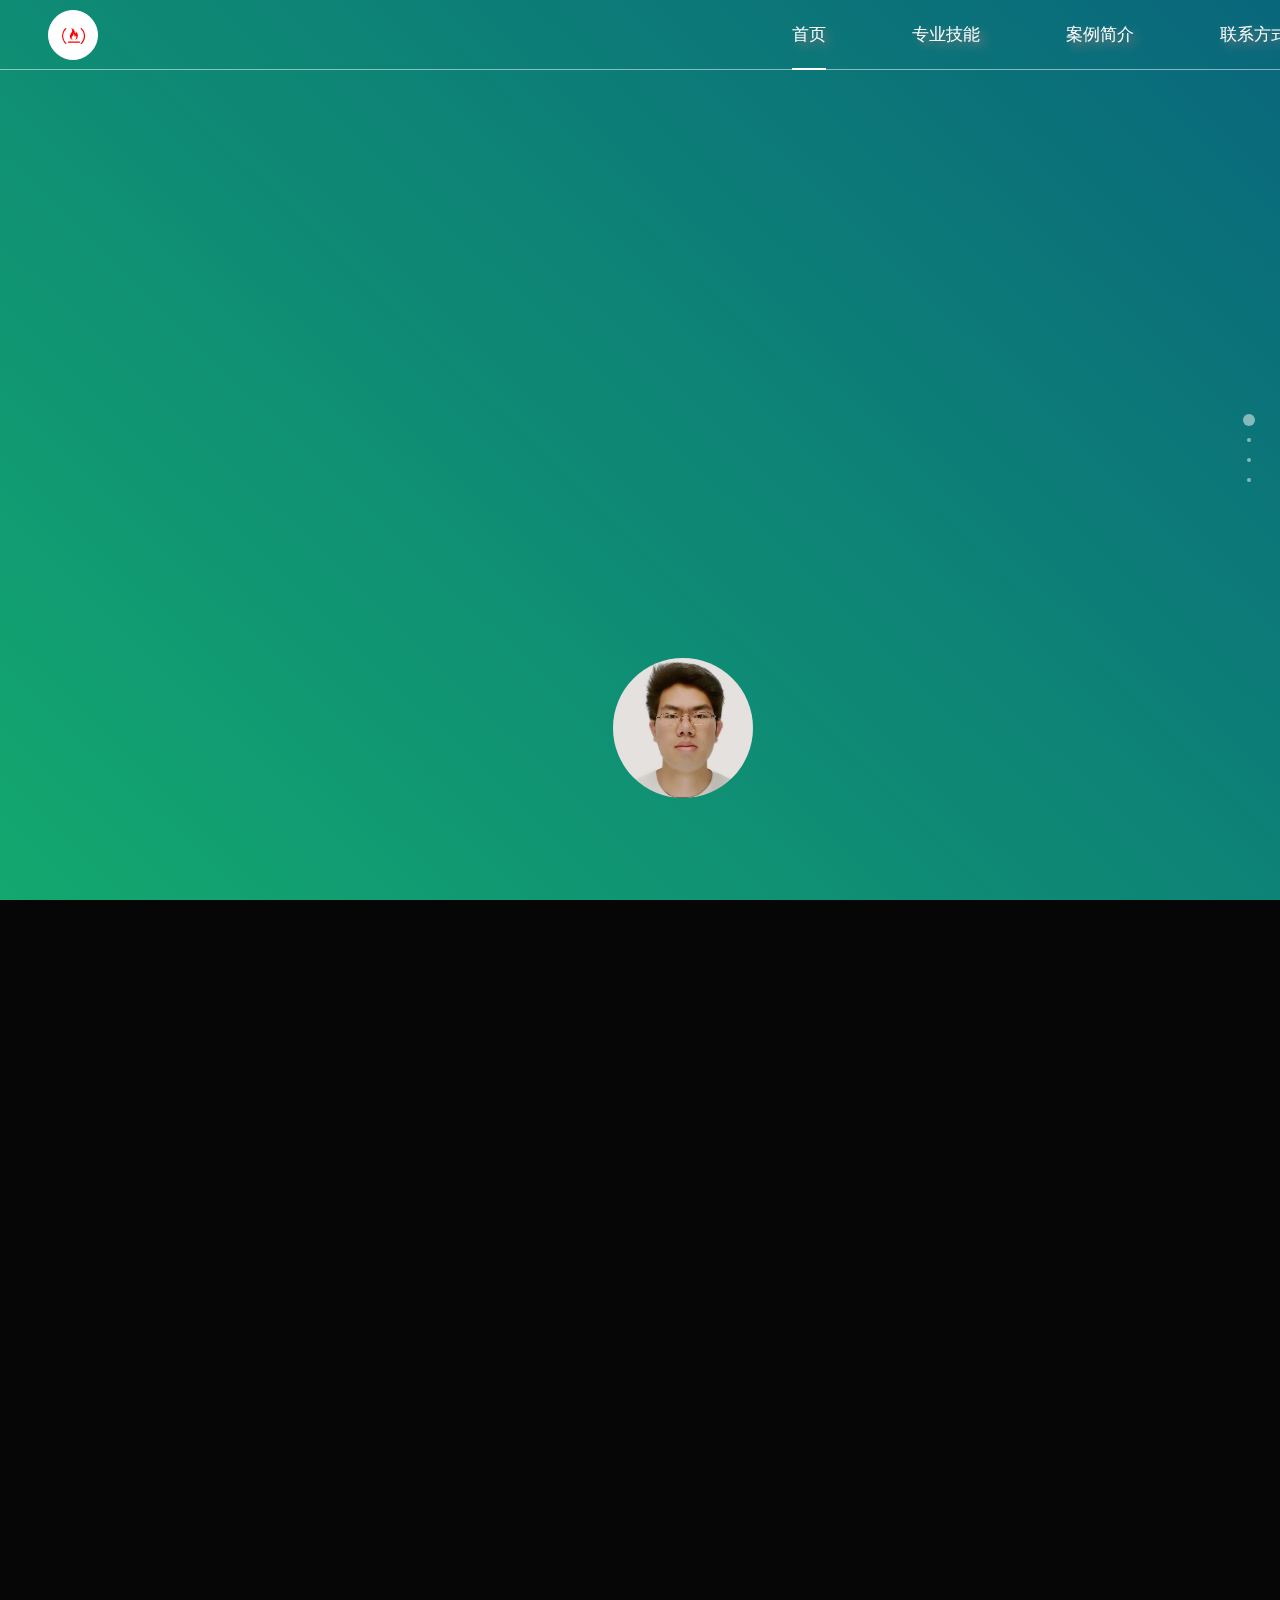
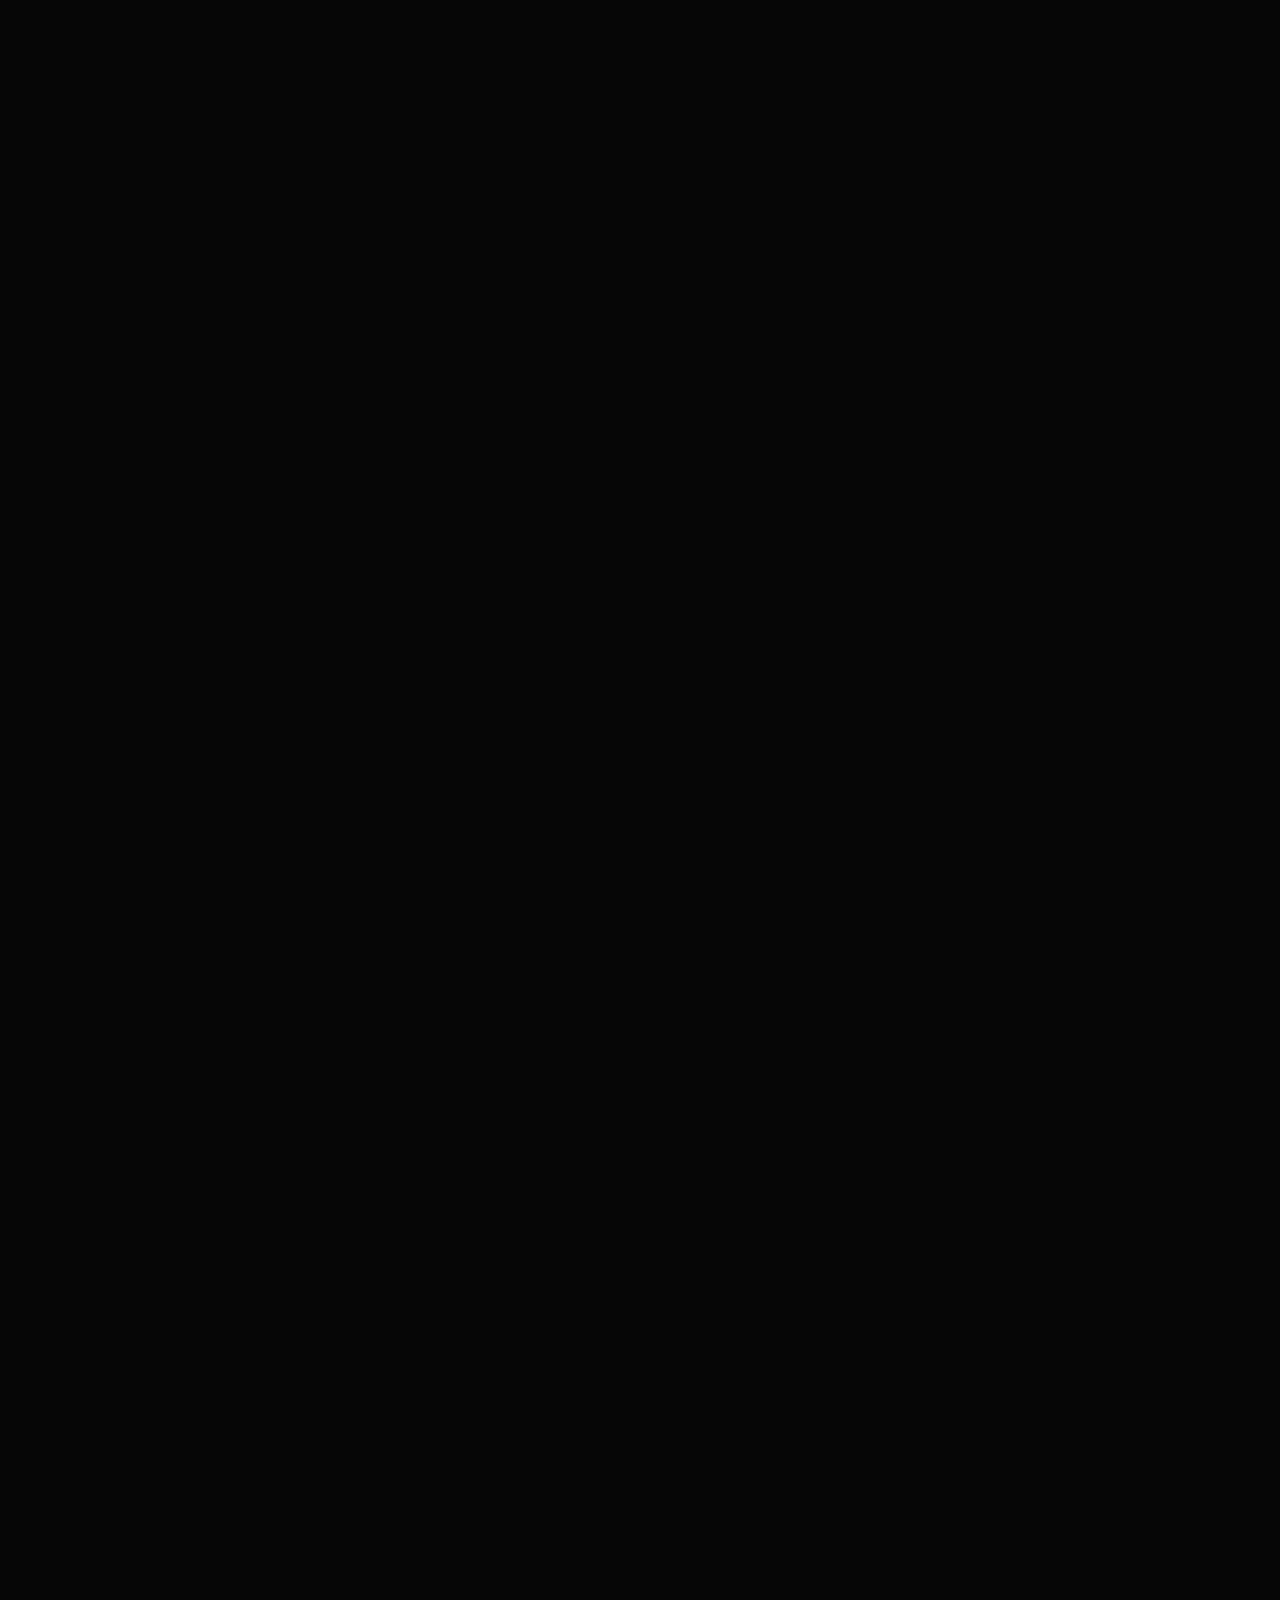
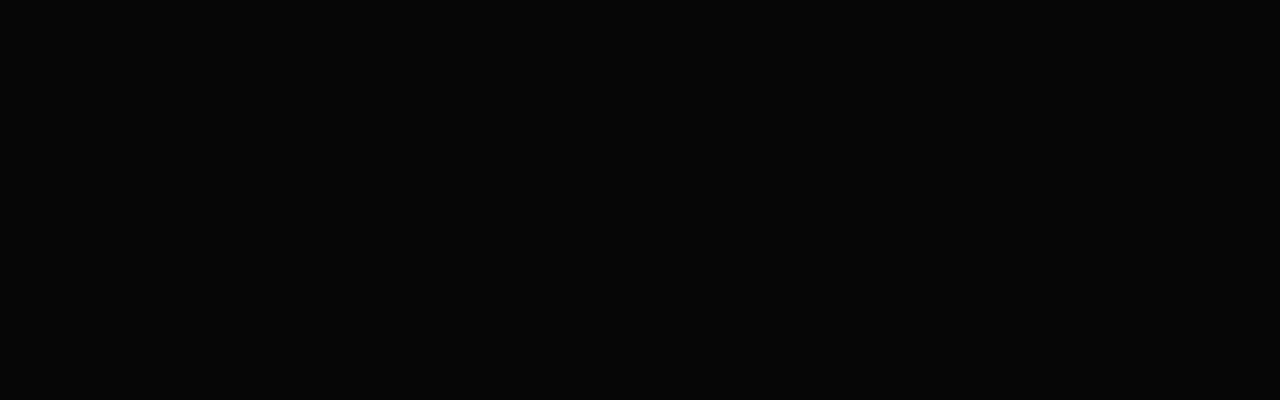
==== commit 37e1c37b: "更新首页，解决页面会自动跳到最后一屏的bug" ====
--- a/index.html
+++ b/index.html
@@ -1,529 +1,570 @@
-<!DOCTYPE html>
-<html lang="en">
-
-<head>
-    <meta charset="UTF-8">
-    <meta name="viewport" content="width=device-width, initial-scale=1.0">
-    <meta http-equiv="X-UA-Compatible" content="IE=edge,chrome=1" />
-    <title>前端个人简历</title>
-    <link rel="stylesheet" type="text/css" href="css/normalize.css">
-    <link rel="stylesheet" type="text/css" href="css/font-awesome.css">
-    <link rel="stylesheet" type="text/css" href="plugs/fullPage/jquery.fullPage.css">
-    <link rel="stylesheet" type="text/css" href="plugs/wow/animate.min.css">
-    <link rel="stylesheet" href="css/animate.css">
-    <!-- 视差图片3d翻转效果插件 -->
-    <link rel="stylesheet" href="plugs/parallaxPic3dreversal/css/htmleaf-demo.css">
-    <link rel="stylesheet" href="plugs/parallaxPic3dreversal/css/style.css">
-    <link rel="stylesheet" href="plugs/particles/style.css">
-    <link rel="stylesheet" type="text/css" href="css/index.css">
-    <!-- <script src="https://cdn.bootcss.com/jquery/1.7.2/jquery.min.js"></script> -->
-    <script src="lib/jquery.min.js"></script>
-    <script>
-        window.jQuery || document.write('<script src="lib/jquery.min.js">\x3C/script>')
-    </script>
-    <script src="plugs/fullPage/jquery.fullPage.js"></script>
-    <!--[if lt IE 10]>
-    <link rel="stylesheet" href="./css/ie.css">
-    <![endif]-->
-    <script>
-        window.onload = function () {
-            document.getElementById('homelink').click();
-        }
-    </script>
-
-    <style>
-        .slide-one .left img {
-            width: 30%;
-            float: left;
-            margin-left: 20px;
-        }
-
-        .slide-four .left img {
-            width: 30%;
-            float: left;
-            margin-left: 18px;
-        }
-
-        .slide-two .left img{
-            width: 30%;
-            float: left;
-            margin-left: 18px;
-        }
-
-        #demo {
-            letter-spacing: .1rem;
-            font-size: 2rem;
-            line-height: 5rem;
-        }
-    </style>
-    <style id="__web-inspector-hide-shortcut-style__" type="text/css">
-        .__web-inspector-hide-shortcut__,
-        .__web-inspector-hide-shortcut__ *,
-        .__web-inspector-hidebefore-shortcut__::before,
-        .__web-inspector-hideafter-shortcut__::after {
-            visibility: hidden !important;
-        }
-    </style>
-
-</head>
-
-<body>
-
-    <div id="menu-container" class="">
-        <div class="logo">
-            <i class="fa fa-free-code-camp" aria-hidden="true"></i>
-        </div>
-        <ul id="menu">
-            <li data-menuanchor="page1" class="active">
-                <a id="homelink" href="#page1">关于我</a>
-            </li>
-            <li data-menuanchor="page2">
-                <a href="#page2">专业技能</a>
-            </li>
-            <li data-menuanchor="page3">
-                <a href="#page3">案例简介</a>
-            </li>
-            <li data-menuanchor="page4">
-                <a href="#page4">联系方式</a>
-            </li>
-        </ul>
-    </div>
-    <div id="fullpage">
-        <div class="section" id="home">
-            <div class="cicle">
-                <div class="profile animate rollIn long delay5"></div>
-            </div>
-            <div class="introduction">
-                <p id="demo">
-                </p>
-                <script>
-                    // var str = '我叫尹志辉,27岁,职业前端开发<br>本人因为兴趣自学的编程,对于编程开发有很多自己的思考,喜欢学习尝试新技术<br>为了能提升技术视野,我来到深圳,这里有青年精神和创新氛围,期待和牛人一起共事,学习优秀的开发经验';
-                    // var str = '未来已来,只是尚未流行 — 凯文·凯利';
-                    // var str = '想像力比知识更重要，因为知识是有限的，而想像力概括着世界上的一切，推动着进步，并且是知识进化的源泉 - 爱因斯坦';
-                    var str1 = '对一个人来说，所期望的不是别的，而仅仅是他能全力以赴和献身于一种美好事业 - 爱因斯坦'
-                    var str2 = '与有趣的人，一起做很酷的事 - 佚名'
-                    var text = [str1,str2][Math.round(Math.random())]
-                    var i = 0;
-                    var timer = setInterval('scrollit()', 100);
-
-                    function scrollit() {
-                        $('#demo').html((text.slice(0, i++) + ' '));
-                        if (i > text.length) {
-                            // i = 0;
-                            clearInterval(timer);
-                        }
-                    }
-                </script>
-            </div>
-            <!-- 粒子插件 -->
-            <![if !IE]>
-            <div id="particles-js" style="min-height:600px;">
-
-            </div>
-            <!-- <script src="plugs/particles/particles.min.js"></script>
-            <script src="plugs/particles/app.js"></script> -->
-            <![endif]>
-            <div class="bg"></div>
-        </div>
-        <div class="section" id="action">
-            <![if !IE]>
-            <div class="wrapper">
-                <div class="cols">
-                    <div class="col_ action" ontouchstart="this.classList.toggle('hover');">
-                        <div class="container">
-                            <div class="front" style="background-image: url(img/6.jpg)">
-                                <div class="inner">
-                                    <div class="circleChart" id="2" data-value="0" style="position: relative;">
-                                        <canvas class="circleChart_canvas" width="200" height="200" style="margin:1rem 0 0 1.2rem; display: block;"></canvas>
-                                        <p class="circleChart_text" style="position: absolute; line-height: 170px; top: 0px; width: 100%; margin: 0px; padding: 0px; text-align: center; font-size: 28.5714px; font-weight: normal; font-family: sans-serif;">
-                                        </p>
-                                        <span>html5</span>
-                                    </div>
-                                </div>
-                            </div>
-                            <div class="back sec-native">
-                                <div class="inner">
-                                    <p>熟悉html5,能够书写语义合理,结构清晰,易维护的HTML结构.熟悉css3,理解css3盒子模型,能够处理主流浏览器兼容性问题.熟练使用原生js操作dom,ajax</p>
-                                </div>
-                            </div>
-                        </div>
-                    </div>
-                    <div class="col_ action delay" ontouchstart="this.classList.toggle('hover');">
-                        <div class="container">
-                            <div class="front" style="background-image: url(img/2.jpg)">
-                                <div class="inner">
-                                    <div class="circleChart" id="2" data-value="0" style="position: relative;">
-                                        <canvas class="circleChart_canvas" width="200" height="200" style="margin:1rem 0 0 1.2rem; display: block;"></canvas>
-                                        <p class="circleChart_text" style="position: absolute; line-height: 170px; top: 0px; width: 100%; margin: 0px; padding: 0px; text-align: center; font-size: 28.5714px; font-weight: normal; font-family: sans-serif;">
-                                        </p>
-                                        <span>css3</span>
-                                    </div>
-                                </div>
-                            </div>
-                            <div class="back sec-framework">
-                                <div class="inner">
-                                    <p>熟练使用jquery.熟悉bootstrap开发响应式页面.理解mvc开发思想,熟悉vue,react,angular等框架开发单页应用</p>
-                                </div>
-                            </div>
-                        </div>
-                    </div>
-                    <div class="col_ action delay2" ontouchstart="this.classList.toggle('hover');">
-                        <div class="container">
-                            <div class="front" style="background-image: url(img/3.jpg)">
-                                <div class="inner">
-                                    <div class="circleChart" id="2" data-value="0" style="position: relative;">
-                                        <canvas class="circleChart_canvas" width="200" height="200" style="margin:1rem 0 0 1.2rem; display: block;"></canvas>
-                                        <p class="circleChart_text" style="position: absolute; line-height: 170px; top: 0px; width: 100%; margin: 0px; padding: 0px; text-align: center; font-size: 28.5714px; font-weight: normal; font-family: sans-serif;">
-                                        </p>
-                                        <span>javascript</span>
-                                    </div>
-                                </div>
-                            </div>
-                            <div class="back sec-build">
-                                <div class="inner">
-                                    <p>熟悉sass等css预处理工具的使用,熟悉gulp进行压缩,打包,熟悉webpack等构建应用</p>
-                                </div>
-                            </div>
-                        </div>
-                    </div>
-                    <div class="col_ action delay3" ontouchstart="this.classList.toggle('hover');">
-                        <div class="container">
-                            <div class="front" style="background-image: url(img/4.jpg)">
-                                <div class="inner">
-                                    <div class="circleChart" id="2" data-value="0" style="position: relative;">
-                                        <canvas class="circleChart_canvas" width="200" height="200" style="margin:1rem 0 0 1.2rem; display: block;"></canvas>
-                                        <p class="circleChart_text" style="position: absolute; line-height: 170px; top: 0px; width: 100%; margin: 0px; padding: 0px; text-align: center; font-size: 28.5714px; font-weight: normal; font-family: sans-serif;">
-                                        </p>
-                                        <span>jquery</span>
-                                    </div>
-                                </div>
-                            </div>
-                            <div class="back sec-server">
-                                <div class="inner">
-                                    <p>理解面向对象的编程思想,熟悉requirejs模块化开发,会使用git做代码管理,了解es6的语法</p>
-                                </div>
-                            </div>
-                        </div>
-                    </div>
-                    <div class="col_ action delay3" ontouchstart="this.classList.toggle('hover');">
-                        <div class="container">
-                            <div class="front" style="background-image: url(img/5.jpg)">
-                                <div class="inner">
-                                    <div class="circleChart" id="2" data-value="0" style="position: relative;">
-                                        <canvas class="circleChart_canvas" width="200" height="200" style="margin:1rem 0 0 1.2rem; display: block;"></canvas>
-                                        <p class="circleChart_text" style="position: absolute; line-height: 170px; top: 0px; width: 100%; margin: 0px; padding: 0px; text-align: center; font-size: 28.5714px; font-weight: normal; font-family: sans-serif;">
-                                        </p>
-                                        <span>bootstrap</span>
-                                    </div>
-                                </div>
-                            </div>
-                            <div class="back sec-server">
-                                <div class="inner">
-                                    <p>熟悉服务器端nodejs的使用,可以用express框架搭建简单的服务器,熟悉数据库mongodb的使用</p>
-                                </div>
-                            </div>
-                        </div>
-                    </div>
-
-                </div>
-            </div>
-            <![endif]>
-            <!--[if IE]>
-            <script>
-                $(function() {
-                    $('.skills ul').on('mouseenter', 'li', function(e) {
-                        $this = $(this);
-                        $this.children('.s-title').slideUp('slow', function() {
-                            $this.children('.s-content').slideDown('slow', function() {
-                            });
-                        });
-                    });
-                })
-            </script>
-            <div class="skills">
-                <ul>
-                    <li class="s-html5">
-                        <div class="s-title"><span>html5</span> <br><span>90%</span> </div>
-                        <p class="s-content">熟悉html5新增标签的使用,熟悉css3选择器,背景及动画的应用,理解css3盒子模型,熟练使用原生js操作DOM和AJAX</p>
-                    </li>
-                    <li class="s-css3">
-                        <div class="s-title"><span>css3</span> <br><span>90%</span> </div>
-                        <p class="s-content">熟练运用jquery操作DOM/AJAX,熟悉bootstrap制作响应式页面,理解MVC开发思想,熟悉Vuejs,Reactjs,Angularjs等框架</p>
-                    </li>
-                    <li class="s-javascript">
-                        <div class="s-title"><span>javascript</span> <br><span>90%</span> </div>
-                        <p class="s-content">熟悉sass等css预处理工具的使用,熟悉gulp进行压缩,打包,熟悉webpack等构建应用</p>
-                    </li>
-                    <li class="s-jquery">
-                        <div class="s-title"><span>jquery</span> <br><span>90%</span> </div>
-                        <p class="s-content">理解面向对象的编程思想,熟悉requirejs模块化开发,会使用git做代码管理,了解es6的语法</p>
-                    </li>
-                    <li class="s-bootstrap">
-                        <div class="s-title"><span>bootstrap</span> <br><span>90%</span> </div>
-                        <p class="s-content">熟悉服务器端nodejs的使用,可以用express框架搭建简单的服务器,熟悉数据库mongodb的使用</p>
-                    </li>
-                </ul>
-            </div>
-            <![endif]-->
-        </div>
-        <div class="section" id="slider">
-            <div class="slide">
-                <div class="slide-four">
-                    <div class="left">
-                        <img src="./img/miniapp_0.jpg" alt="">
-                        <img src="./img/miniapp_1.jpg" alt="">
-                        <img src="./img/miniapp_2.jpg" alt="">
-                    </div>
-                    <div class="right">
-                        <h4>天天口语秀小程序</h4>
-                        <h5>技术点 : </h5>原生小程序代码
-                        <h5>项目描述 :</h5>
-                        <p>一个帮助英语学习者提升口语和听力的小程序
-                            <br>整个项目做了分包改造，对许多代码做了封装和优化
-                        </p>
-                        <h5>项目收获 :</h5>
-                        <p>熟悉了小程序的接口使用及整个制作流程
-                        </p>
-                        <p>
-                            <h5>项目链接: 微信搜索天天口语秀
-                                <!-- <a href="https://gitee.com/acadsoc/daily_oral_show_v15">https://gitee.com/acadsoc/daily_oral_show_v15</a> -->
-                            </h5>
-                        </p>
-                    </div>
-                </div>
-            </div>
-            <div class="slide">
-                <div class="slide-one animate">
-                    <div class="left">
-                        <img src="./img/yougou-index.png" alt="">
-                        <img src="./img/yougou-sort.png" alt="">
-                        <img src="./img/yougou-salse.png" alt="">
-                    </div>
-                    <div class="right">
-                        <h4>优购商城</h4>
-                        <h5>技术点: </h5>html5,css3,mint-ui,vue全家桶,git
-                        <h5>项目描述 :</h5>
-                        <p>移动web商城,项目基于vue全家桶和mint-ui开发
-                            <br>实现了首页,分类,限时抢购,购物车,个人中心等多个页面
-                        </p>
-                        <h5>项目收获 :</h5>
-                        <p>熟悉了vue全家桶和组件化开发
-                            <br>熟悉nodejs搭建简单服务器
-                        </p>
-                        <p>
-                            <h5>项目链接:
-                                <a href=" https://zhihuiyin.github.io/work/"> https://zhihuiyin.github.io/work/</a>
-                            </h5>
-                        </p>
-                    </div>
-                </div>
-            </div>
-            <div class="slide">
-                <div class="slide-two">
-                    <div class="left">
-                        <img src="./img/fdqw_0.jpg" alt="">
-                        <img src="./img/fdqw_1.jpg" alt="">
-                        <img src="./img/fdqw_2.jpg" alt="">
-                    </div>
-                    <div class="right">
-                        <h4>福豆趣玩小程序</h4>
-                        <h5>技术点 : </h5>原生小程序代码
-                        <h5>项目描述 :</h5>
-                        <p>一个转盘游戏小程序
-                            <br>前端后端分类，模块化开发，自定义组件
-                        </p>
-                        <h5>项目收获 :</h5>
-                        <p>熟练小程序自定义组件使用
-                            <br>熟练模块化开发，封装
-                        </p>
-                        <p>
-                            <h5>项目链接: 微信搜索福豆趣玩
-                                <!-- <a href="http://xunlei.applinzi.com">http://xunlei.applinzi.com</a> -->
-                            </h5>
-                        </p>
-                    </div>
-                </div>
-            </div>
-            <div class="slide">
-                <div class="slide-three">
-                    <div class="left">
-                        <img src="./img/blog.png" alt="">
-                    </div>
-                    <div class="right">
-                        <h4>个人博客</h4>
-                        <h5>技术点 : </h5>html,css,bootstrap,jquery
-                        <h5>项目描述 :</h5>
-                        <p>个人项目,全部页面基于bootstrap.css构建
-                            <br>在桌面和移动端都有较好的呈现
-                        </p>
-                        <h5>项目收获 :</h5>
-                        <p>熟悉原生js、jQuery及git的使用
-                            <br>熟悉应用bootstrap的页面布局
-                        </p>
-                        <p>
-                            <h5>项目链接:
-                                <a href="https://zhihuiyin.github.io/">https://zhihuiyin.github.io/</a>
-                            </h5>
-                        </p>
-                    </div>
-                </div>
-            </div>
-
-        </div>
-        <div class="section active">
-            <style>
-                .content {
-                    margin: 10rem auto 0rem;
-                    height: 2rem;
-                    color: white;
-                    font-weight: 300;
-                    font-size: 1.5rem;
-                    transition: all 2s ease;
-                }
-            </style>
-            <div class="content animate">
-                &nbsp;
-            </div>
-            <div class="contact">
-                <ul>
-                    <li class='animate write' data-text='15019457705'>
-                        <a href="#" class="fa fa-mobile fa-lg" aria-hidden="true"></a>
-                    </li>
-                    <li class='animate delay write' data-text='15019457705@163.com'>
-                        <a href="#" class="fa fa-envelope" aria-hidden="true"></a>
-                    </li>
-                    <li class='animate delay2 write' data-text='https://github.com/BlueFantast'>
-                        <a href="#" class="fa fa-github fa-lg" aria-hidden="true"></a>
-                    </li>
-                    <li class='animate delay3 write' data-text='wei_xin_chenchen'>
-                        <a href="#" class="fa fa-weixin" aria-hidden="true"></a>
-                    </li>
-                    <li class='animate delay4 write' data-text='2235045160'>
-                        <a href="#" class="fa fa-qq" aria-hidden="true"></a>
-                    </li>
-                </ul>
-            </div>
-            <script>
-                $('.write').mouseenter(function () {
-                    var $text = $(this).attr('data-text');
-                    var k = 0;
-                    var writer = setInterval(function () {
-                        $('.content').text(($text.slice(0, k++) + ''));
-                        if (k == $text.length + 1) {
-                            clearInterval(writer);
-                        }
-                    }, Math.round(Math.random() * 100));
-                });
-            </script>
-            <div class="gohome">
-                <img src="./img/rocket1.png" alt="">
-            </div>
-            <div class="copyright">
-                © Yinzhihui. Design.
-            </div>
-        </div>
-    </div>
-    <!-- 百分比插件 -->
-    <![if !IE]>
-    <script src="plugs/circleChart/dist/circleChart.min.js"></script>
-    <script src="plugs/flux/flux.min.js"></script>
-    <![endif]>
-    <script>
-        $(function () {
-            $('#fullpage').fullpage({
-                sectionsColor: ['#BCD0CE', '#005669', '#109085', '#348cb2'],
-                navigation: true,
-                loopBottom: true,
-                anchors: ['page1', 'page2', 'page3', 'page4'],
-                menu: '#menu',
-                afterLoad: function (anchorLink, index) {
-                    if (index == 1) {
-                        $('#menu').removeClass('active');
-
-                        $('#home p').addClass('animate');
-
-                        $('.slide-one').hide();
-
-                        $('.contact p').hide();
-                        $('.active h1').removeClass('fadeIn');
-                        $('.contact p').eq(0).removeClass('zoomInDown');
-                        $('.contact p').eq(1).removeClass('zoomIn');
-                        $('.contact p').eq(2).removeClass('zoomInUp');
-                    }
-                    if (index == 2) {
-                        if (!isIE()) {
-                            $('.action').addClass('riseTop animate');
-                            setTimeout(function () {
-                                $(".circleChart").circleChart({
-                                    size: 160,
-                                    value: 90,
-                                    color: "rgba(255,255,255,.8)",
-                                    backgroundColor: "rgba(255,255,255,0.5)",
-                                    text: 0,
-                                    onDraw: function (el, circle) {
-                                        circle.text(Math.round(circle.value) +
-                                            "%");
-                                    }
-                                });
-                            }, 1000);
-                        }
-                    }
-                    if (index == 3) {
-                        $('.slide-one').show().addClass('fadeInUp');
-                        if (isIE()) {
-                            $('.slide-one').fadeIn('slow');
-                        }
-                    }
-                    if (index == 4) {
-                        $('.contact ul').css('display', 'block');
-                        $('.contact ul li').addClass('zoomInUp');
-                        // console.dir($('.contact ul li'));slideInUp,fadeInUp,zoomInUp
-                        // $('.contact ul li').eq(0).addClass('slideInUp');
-                    }
-                },
-                onLeave: function (index, nextIndex, direction) {
-                    if (index == 1) {
-                        $('#home p').removeClass('animate');
-                        $('#menu').addClass('active');
-                    }
-                    if (index == 2) {
-                        $('.action').removeClass('riseTop animate');
-                    }
-                    if (index == 3) {
-                        $('.slide-one').removeClass('fadeInUp').hide();
-                    }
-                    if (index == 4) {
-                        $('.contact ul li').removeClass('zoomInUp');
-                        $('.contact ul').css('display', 'none');
-                    }
-                },
-
-            });
-            $('.gohome').click(function () {
-                $.fn.fullpage.moveTo(1, 0);
-            });
-
-            // 判断是不是ie浏览器
-            function isIE() {
-                if (!!window.ActiveXObject || "ActiveXObject" in window)
-                    return true;
-                else
-                    return false;
-            };
-        });
-    </script>
-    <!--[if lt IE 10]>
-        <script>
-            setTimeout(function() {
-            $(document).ready(function() {
-                if (confirm('您的浏览器版本太低了,请更新到最新版!')) {
-                    window.open("http://www.google.cn/chrome/browser/desktop/index.html");
-                }
-            });
-        }, 2500);
-        </script>
-    <![endif]-->
-    <script src="../commons/jsplugin.js"></script>
-</body>
-
+<!DOCTYPE html>
+<html lang="en">
+
+<head>
+    <meta charset="UTF-8">
+    <meta name="viewport" content="width=device-width, initial-scale=1.0">
+    <meta http-equiv="X-UA-Compatible" content="IE=edge,chrome=1" />
+    <title>前端个人简历</title>
+    <link rel="stylesheet" type="text/css" href="css/normalize.css">
+    <link rel="stylesheet" type="text/css" href="css/font-awesome.css">
+    <link rel="stylesheet" type="text/css" href="plugs/fullPage/jquery.fullPage.css">
+    <link rel="stylesheet" type="text/css" href="plugs/wow/animate.min.css">
+    <link rel="stylesheet" href="css/animate.css">
+    <!-- 视差图片3d翻转效果插件 -->
+    <link rel="stylesheet" href="plugs/parallaxPic3dreversal/css/htmleaf-demo.css">
+    <link rel="stylesheet" href="plugs/parallaxPic3dreversal/css/style.css">
+    <link rel="stylesheet" href="plugs/particles/style.css">
+    <link rel="stylesheet" type="text/css" href="css/index.css">
+    <!-- 百度统计 -->
+    <script>
+        var _hmt = _hmt || [];
+        (function () {
+            var hm = document.createElement("script");
+            hm.src = "https://hm.baidu.com/hm.js?e3250739e64b39084d3e47088d181242";
+            var s = document.getElementsByTagName("script")[0];
+            s.parentNode.insertBefore(hm, s);
+        })();
+    </script>
+    <!-- <script src="https://cdn.bootcss.com/jquery/1.7.2/jquery.min.js"></script> -->
+    <script src="lib/jquery.min.js"></script>
+    <script>
+        window.jQuery || document.write('<script src="lib/jquery.min.js">\x3C/script>')
+    </script>
+    <script src="plugs/fullPage/jquery.fullPage.js"></script>
+    <!--[if lt IE 10]>
+    <link rel="stylesheet" href="./css/ie.css">
+    <![endif]-->
+    <script>
+        //设置回到首页
+        // window.onload = function () {
+        //     document.getElementById('homelink').click();
+        //     location.hash = 'page1';
+        // }
+    </script>
+    <style>
+        .slide-one .left img {
+            width: 30%;
+            float: left;
+            margin-left: 20px;
+        }
+
+        .slide-four .left img {
+            width: 30%;
+            float: left;
+            margin-left: 18px;
+        }
+
+        .slide-two .left img {
+            width: 30%;
+            float: left;
+            margin-left: 18px;
+        }
+
+        #demo {
+            letter-spacing: .1rem;
+            font-size: 2rem;
+            line-height: 5rem;
+        }
+
+        .fp-tableCell {
+            position: relative;
+        }
+
+        .wrap-content {
+            margin: 5rem auto 0;
+        }
+
+        * {
+            /* border: 1px solid red !important; */
+        }
+    </style>
+    <style id="__web-inspector-hide-shortcut-style__" type="text/css">
+        .__web-inspector-hide-shortcut__,
+        .__web-inspector-hide-shortcut__ *,
+        .__web-inspector-hidebefore-shortcut__::before,
+        .__web-inspector-hideafter-shortcut__::after {
+            visibility: hidden !important;
+        }
+    </style>
+
+</head>
+
+<body>
+    <div id="menu-container" class="">
+        <div class="logo">
+            <i class="fa fa-free-code-camp" aria-hidden="true"></i>
+        </div>
+        <ul id="menu">
+            <li data-menuanchor="page1" class="active">
+                <a id="homelink" href="#page1">首页</a>
+            </li>
+            <li data-menuanchor="page2">
+                <a href="#page2">专业技能</a>
+            </li>
+            <li data-menuanchor="page3">
+                <a href="#page3">案例简介</a>
+            </li>
+            <li data-menuanchor="page4">
+                <a href="#page4">联系方式</a>
+            </li>
+        </ul>
+    </div>
+    <div id="fullpage">
+        <div class="section" id="home">
+            <div class="cicle">
+                <div class="profile animate rollIn long delay5"></div>
+            </div>
+            <div class="introduction">
+                <p id="demo">
+                </p>
+                <script>
+                    // var str = '未来已来,只是尚未流行 — 凯文·凯利';
+                    var str1 = '想像力比知识更重要，因为知识是有限的，而想像力概括着世界上的一切，推动着进步，并且是知识进化的源泉 - 爱因斯坦';
+                    // var str2 = '有时候，正是那些人们认为的无用之人，成就了无人所成之事 - 克利斯朵夫'
+                    var text = str1;
+                    var i = 0;
+                    var timer;
+                    var apiUrl = 'https://api.tianapi.com/txapi/dictum/';
+                    var key = 'a56bb29b7c98c2922e73858a45a2caef';
+                    $.get(apiUrl, { key: key }, function (data) {
+                        console.log('data: ', data);
+                        var news = data.newslist[0];
+                        if (data.code == 200 && news) {
+                            var content = news.content;
+                            if (content.length > 50) {
+                                content = content.slice(0, 50) + '...'
+                            }
+                            text = content + ` - ` + news.mrname;
+                        }
+                        timer = setInterval(scrollit, 100);
+                    });
+
+                    function scrollit() {
+                        $('#demo').html((text.slice(0, i++) + '  '));
+                        if (i > text.length) {
+                            clearInterval(timer);
+                        }
+                    }
+                </script>
+            </div>
+            <!-- 粒子插件 -->
+            <!-- <![if !IE]>
+            <div id="particles-js" style="min-height:600px;">
+            </div>
+            <script src="plugs/particles/particles.min.js"></script>
+            <script src="plugs/particles/app.js"></script>
+            <![endif]>
+            <div class="bg"></div> -->
+        </div>
+        <div class="section" id="action">
+            <![if !IE]>
+            <div class="wrapper">
+                <div class="cols wrap-content">
+                    <div class="col_ action" ontouchstart="this.classList.toggle('hover');">
+                        <div class="container">
+                            <div class="front" style="background-image: url(img/6.jpg)">
+                                <div class="inner">
+                                    <div class="circleChart" id="2" data-value="0" style="position: relative;">
+                                        <canvas class="circleChart_canvas" width="200" height="200"
+                                            style="margin:1rem 0 0 1.2rem; display: block;"></canvas>
+                                        <p class="circleChart_text"
+                                            style="position: absolute; line-height: 170px; top: 0px; width: 100%; margin: 0px; padding: 0px; text-align: center; font-size: 28.5714px; font-weight: normal; font-family: sans-serif;">
+                                        </p>
+                                        <span>html5</span>
+                                    </div>
+                                </div>
+                            </div>
+                            <div class="back sec-native">
+                                <div class="inner">
+                                    <p>熟悉html5新特性，常用localStorage等前端离线存储</p>
+                                </div>
+                            </div>
+                        </div>
+                    </div>
+                    <div class="col_ action delay" ontouchstart="this.classList.toggle('hover');">
+                        <div class="container">
+                            <div class="front" style="background-image: url(img/2.jpg)">
+                                <div class="inner">
+                                    <div class="circleChart" id="2" data-value="0" style="position: relative;">
+                                        <canvas class="circleChart_canvas" width="200" height="200"
+                                            style="margin:1rem 0 0 1.2rem; display: block;"></canvas>
+                                        <p class="circleChart_text"
+                                            style="position: absolute; line-height: 170px; top: 0px; width: 100%; margin: 0px; padding: 0px; text-align: center; font-size: 28.5714px; font-weight: normal; font-family: sans-serif;">
+                                        </p>
+                                        <span>css3</span>
+                                    </div>
+                                </div>
+                            </div>
+                            <div class="back sec-framework">
+                                <div class="inner">
+                                    <p>熟悉css3新特性，常用弹性布局和动画，了解sass</p>
+                                </div>
+                            </div>
+                        </div>
+                    </div>
+                    <div class="col_ action delay2" ontouchstart="this.classList.toggle('hover');">
+                        <div class="container">
+                            <div class="front" style="background-image: url(img/3.jpg)">
+                                <div class="inner">
+                                    <div class="circleChart" id="2" data-value="0" style="position: relative;">
+                                        <canvas class="circleChart_canvas" width="200" height="200"
+                                            style="margin:1rem 0 0 1.2rem; display: block;"></canvas>
+                                        <p class="circleChart_text"
+                                            style="position: absolute; line-height: 170px; top: 0px; width: 100%; margin: 0px; padding: 0px; text-align: center; font-size: 28.5714px; font-weight: normal; font-family: sans-serif;">
+                                        </p>
+                                        <span>javascript</span>
+                                    </div>
+                                </div>
+                            </div>
+                            <div class="back sec-build">
+                                <div class="inner">
+                                    <p>熟练原生js及es6的语法,理解闭包、原型链、事件循环机制等原理</p>
+                                </div>
+                            </div>
+                        </div>
+                    </div>
+                    <div class="col_ action delay3" ontouchstart="this.classList.toggle('hover');">
+                        <div class="container">
+                            <div class="front" style="background-image: url(img/4.jpg)">
+                                <div class="inner">
+                                    <div class="circleChart" id="2" data-value="0" style="position: relative;">
+                                        <canvas class="circleChart_canvas" width="200" height="200"
+                                            style="margin:1rem 0 0 1.2rem; display: block;"></canvas>
+                                        <p class="circleChart_text"
+                                            style="position: absolute; line-height: 170px; top: 0px; width: 100%; margin: 0px; padding: 0px; text-align: center; font-size: 28.5714px; font-weight: normal; font-family: sans-serif;">
+                                        </p>
+                                        <span>vue</span>
+                                    </div>
+                                </div>
+                            </div>
+                            <div class="back sec-server">
+                                <div class="inner">
+                                    <p>熟悉vue开发项目，了解react</p>
+                                </div>
+                            </div>
+                        </div>
+                    </div>
+                    <div class="col_ action delay3" ontouchstart="this.classList.toggle('hover');">
+                        <div class="container">
+                            <div class="front" style="background-image: url(img/5.jpg)">
+                                <div class="inner">
+                                    <div class="circleChart" id="2" data-value="0" style="position: relative;">
+                                        <canvas class="circleChart_canvas" width="200" height="200"
+                                            style="margin:1rem 0 0 1.2rem; display: block;"></canvas>
+                                        <p class="circleChart_text"
+                                            style="position: absolute; line-height: 170px; top: 0px; width: 100%; margin: 0px; padding: 0px; text-align: center; font-size: 28.5714px; font-weight: normal; font-family: sans-serif;">
+                                        </p>
+                                        <span>小程序</span>
+                                    </div>
+                                </div>
+                            </div>
+                            <div class="back sec-server">
+                                <div class="inner">
+                                    <p>有多个小程序开发经验,了解nodejs及express并利用其搭建简单服务器</p>
+                                </div>
+                            </div>
+                        </div>
+                    </div>
+                </div>
+            </div>
+            <![endif]>
+            <!--[if IE]>
+            <script>
+                $(function() {
+                    $('.skills ul').on('mouseenter', 'li', function(e) {
+                        $this = $(this);
+                        $this.children('.s-title').slideUp('slow', function() {
+                            $this.children('.s-content').slideDown('slow', function() {
+                            });
+                        });
+                    });
+                })
+            </script>
+            <div class="skills">
+                <ul>
+                    <li class="s-html5">
+                        <div class="s-title"><span>html5</span> <br><span>90%</span> </div>
+                        <p class="s-content">熟悉html5新增标签的使用,熟悉css3选择器,背景及动画的应用,理解css3盒子模型,熟练使用原生js操作DOM和AJAX</p>
+                    </li>
+                    <li class="s-css3">
+                        <div class="s-title"><span>css3</span> <br><span>90%</span> </div>
+                        <p class="s-content">熟练运用jquery操作DOM/AJAX,熟悉bootstrap制作响应式页面,理解MVC开发思想,熟悉Vuejs,Reactjs,Angularjs等框架</p>
+                    </li>
+                    <li class="s-javascript">
+                        <div class="s-title"><span>javascript</span> <br><span>90%</span> </div>
+                        <p class="s-content">熟悉sass等css预处理工具的使用,熟悉gulp进行压缩,打包,熟悉webpack等构建应用</p>
+                    </li>
+                    <li class="s-jquery">
+                        <div class="s-title"><span>jquery</span> <br><span>90%</span> </div>
+                        <p class="s-content">理解面向对象的编程思想,熟悉requirejs模块化开发,会使用git做代码管理,了解es6的语法</p>
+                    </li>
+                    <li class="s-bootstrap">
+                        <div class="s-title"><span>bootstrap</span> <br><span>90%</span> </div>
+                        <p class="s-content">熟悉服务器端nodejs的使用,可以用express框架搭建简单的服务器,熟悉数据库mongodb的使用</p>
+                    </li>
+                </ul>
+            </div>
+            <![endif]-->
+        </div>
+        <div class="section" id="slider">
+            <div class="slide">
+                <div class="slide-four">
+                    <div class="left">
+                        <img src="./img/miniapp_0.jpg" alt="">
+                        <img src="./img/miniapp_1.jpg" alt="">
+                        <img src="./img/miniapp_2.jpg" alt="">
+                    </div>
+                    <div class="right">
+                        <h4>天天口语秀小程序</h4>
+                        <h5>技术点 : </h5>原生小程序代码
+                        <h5>项目描述 :</h5>
+                        <p>一个帮助英语学习者提升口语和听力的小程序
+                            <br>整个项目做了分包改造，对许多代码做了封装和优化
+                        </p>
+                        <h5>项目收获 :</h5>
+                        <p>熟悉了小程序的接口使用及发布上线流程
+                        </p>
+                        <p>
+                        <h5>项目链接: 微信搜索阿卡索英语口语在线</h5>
+                        </p>
+                    </div>
+                </div>
+            </div>
+            <div class="slide">
+                <div class="slide-one animate">
+                    <div class="left">
+                        <img src="./img/yougou-index.png" alt="">
+                        <img src="./img/yougou-sort.png" alt="">
+                        <img src="./img/yougou-salse.png" alt="">
+                    </div>
+                    <div class="right">
+                        <h4>优购商城</h4>
+                        <h5>技术点: </h5>html5,css3,mint-ui,vue全家桶,git
+                        <h5>项目描述 :</h5>
+                        <p>移动web商城,项目基于vue全家桶和mint-ui开发
+                            <br>实现了首页,分类,限时抢购,购物车,个人中心等多个页面
+                        </p>
+                        <h5>项目收获 :</h5>
+                        <p>熟悉了vue全家桶和组件化开发
+                            <br>熟悉nodejs搭建简单服务器
+                        </p>
+                        <p>
+                        <h5>项目链接:
+                            <a href=" http://yinzhihui.site" target="_blank"> http://yinzhihui.site</a>
+                        </h5>
+                        </p>
+                    </div>
+                </div>
+            </div>
+            <div class="slide">
+                <div class="slide-two">
+                    <div class="left">
+                        <img src="./img/fdqw_0.jpg" alt="">
+                        <img src="./img/fdqw_1.jpg" alt="">
+                        <img src="./img/fdqw_2.jpg" alt="">
+                    </div>
+                    <div class="right">
+                        <h4>福豆趣玩小程序</h4>
+                        <h5>技术点 : </h5>原生小程序代码
+                        <h5>项目描述 :</h5>
+                        <p>一个转盘游戏小程序
+                            <br>前端后端分类，模块化开发，自定义组件
+                        </p>
+                        <h5>项目收获 :</h5>
+                        <p>熟练小程序自定义组件使用
+                            <br>熟练模块化开发，封装
+                        </p>
+                        <p>
+                        <h5>项目链接: 微信搜索福豆趣玩</h5>
+                        </p>
+                    </div>
+                </div>
+            </div>
+            <div class="slide">
+                <div class="slide-three">
+                    <div class="left">
+                        <img src="./img/qqplayer.png" alt="">
+                    </div>
+                    <div class="right">
+                        <h4>QQ影音官网</h4>
+                        <h5>技术点 : </h5>html5,css3,jquery
+                        <h5>项目描述 :</h5>
+                        <p>项目使用jquery实现页面交互，兼容ie8浏览器
+                            <br>在桌面和移动端都有较好的呈现
+                        </p>
+                        <h5>项目收获 :</h5>
+                        <p>熟悉原生js、jQuery及git的使用
+                            <br>熟悉页面兼容性处理
+                        </p>
+                        <p>
+                        <h5>项目链接:
+                            <a href="https://player.qq.com/" target="_blank">https://player.qq.com/</a>
+                        </h5>
+                        </p>
+                    </div>
+                </div>
+            </div>
+        </div>
+        <div class="section ">
+            <style>
+                .content {
+                    margin: 10rem auto 0rem;
+                    height: 2rem;
+                    color: white;
+                    font-weight: 300;
+                    font-size: 1.5rem;
+                    transition: all 2s ease;
+                }
+            </style>
+            <div class="content animate">
+                &nbsp;
+            </div>
+            <div class="contact">
+                <ul>
+                    <li class='animate write' data-text='18588983595'>
+                        <a href="#" class="fa fa-mobile fa-lg" aria-hidden="true"></a>
+                    </li>
+                    <li class='animate delay write' data-text='18588983595@163.com'>
+                        <a href="#" class="fa fa-envelope" aria-hidden="true"></a>
+                    </li>
+                    <li class='animate delay2 write' data-text='https://github.com/zhihuiyin'>
+                        <a href="#" class="fa fa-github fa-lg" aria-hidden="true"></a>
+                    </li>
+                    <li class='animate delay3 write' data-text='2235045160'>
+                        <a href="#" class="fa fa-weixin" aria-hidden="true"></a>
+                    </li>
+                </ul>
+            </div>
+            <script>
+                var flag = true;
+                $('.write').mouseenter(function () {
+                    if (flag) {
+                        var $text = $(this).attr('data-text');
+                        var k = 0;
+                        flag = false;
+                        var writer = setInterval(function () {
+                            $('.content').text(($text.slice(0, k++) + ''));
+                            if (k == $text.length + 1) {
+                                clearInterval(writer);
+                                flag = true;
+                            }
+                        }, Math.round(Math.random() * 100));
+                    }
+                });
+            </script>
+            <div class="gohome">
+                <img src="./img/rocket1.png" alt="">
+            </div>
+            <div class="copyright">
+            </div>
+        </div>
+    </div>
+    <!-- 百分比插件 -->
+    <![if !IE]>
+    <script src="plugs/circleChart/dist/circleChart.min.js"></script>
+    <script src="plugs/flux/flux.min.js"></script>
+    <![endif]>
+    <script>
+        $(function () {
+            $('#fullpage').fullpage({
+                sectionsColor: ['#BCD0CE', '#005669', '#109085', '#348cb2'],
+                navigation: true,
+                loopBottom: true,
+                anchors: ['page1', 'page2', 'page3', 'page4'],
+                menu: '#menu',
+                css3: true,
+                afterLoad: function (anchorLink, index) {
+                    if (index == 1) {
+                        $('#menu').removeClass('active');
+                        $('#home p').addClass('animate');
+                        $('.slide-one').hide();
+                        $('.contact p').hide();
+                        $('.active h1').removeClass('fadeIn');
+                        $('.contact p').eq(0).removeClass('zoomInDown');
+                        $('.contact p').eq(1).removeClass('zoomIn');
+                        $('.contact p').eq(2).removeClass('zoomInUp');
+                    }
+                    if (index == 2) {
+                        if (!isIE()) {
+                            $('.action').addClass('riseTop animate');
+                            setTimeout(function () {
+                                $(".circleChart").circleChart({
+                                    size: 160,
+                                    value: 90,
+                                    color: "rgba(255,255,255,.8)",
+                                    backgroundColor: "rgba(255,255,255,0.5)",
+                                    text: 0,
+                                    onDraw: function (el, circle) {
+                                        circle.text(Math.round(circle.value) +
+                                            "%");
+                                    }
+                                });
+                            }, 1000);
+                        }
+                    }
+                    if (index == 3) {
+                        $('.slide-one').show().addClass('fadeInUp');
+                        if (isIE()) {
+                            $('.slide-one').fadeIn('slow');
+                        }
+                    }
+                    if (index == 4) {
+                        $('.contact ul').css('display', 'inline-block');
+                        $('.contact ul li').addClass('zoomInUp');
+                        // console.dir($('.contact ul li'));slideInUp,fadeInUp,zoomInUp
+                        // $('.contact ul li').eq(0).addClass('slideInUp');
+                    }
+                },
+                onLeave: function (index, nextIndex, direction) {
+                    if (index == 1) {
+                        $('#home p').removeClass('animate');
+                        $('#menu').addClass('active');
+                    }
+                    if (index == 2) {
+                        $('.action').removeClass('riseTop animate');
+                    }
+                    if (index == 3) {
+                        $('.slide-one').removeClass('fadeInUp').hide();
+                    }
+                    if (index == 4) {
+                        $('.contact ul li').removeClass('zoomInUp');
+                        $('.contact ul').css('display', 'none');
+                        setTimeout(() => {
+                            $('.content').html('');
+                        }, 1000);
+                    }
+                }
+
+            });
+            $('.gohome').click(function () {
+                $.fn.fullpage.moveTo(1, 0);
+            });
+
+            // 判断是不是ie浏览器
+            function isIE() {
+                if (!!window.ActiveXObject || "ActiveXObject" in window)
+                    return true;
+                else
+                    return false;
+            };
+        });
+    </script>
+    <!--[if lt IE 10]>
+        <script>
+            setTimeout(function() {
+            $(document).ready(function() {
+                if (confirm('您的浏览器版本太低了,请更新到最新版!')) {
+                    window.open("http://www.google.cn/chrome/browser/desktop/index.html");
+                }
+            });
+        }, 2500);
+        </script>
+    <![endif]-->
+    <script src="../commons/jsplugin.js"></script>
+    <!-- 友盟统计 -->
+    <script
+        type="text/javascript">var cnzz_protocol = (("https:" == document.location.protocol) ? "https://" : "http://"); document.write(unescape("%3Cspan id='cnzz_stat_icon_1278187545'%3E%3C/span%3E%3Cscript src='" + cnzz_protocol + "s4.cnzz.com/z_stat.php%3Fid%3D1278187545' type='text/javascript'%3E%3C/script%3E"));</script>
+</body>
+
 </html>--- a/css/index.css
+++ b/css/index.css
@@ -377,7 +377,7 @@
 }
 
 .slide .left img {
-    width: 100%;
+    // width: 100%;
     height: 100%;
 }
 
@@ -418,8 +418,8 @@
 
 #fullpage .section .contact ul {
     height: 100%;
-    margin: 0 26rem;
-    width: 100%;
+    margin: 0 auto;
+    // width: 100%;
     display: none;
 }
 
